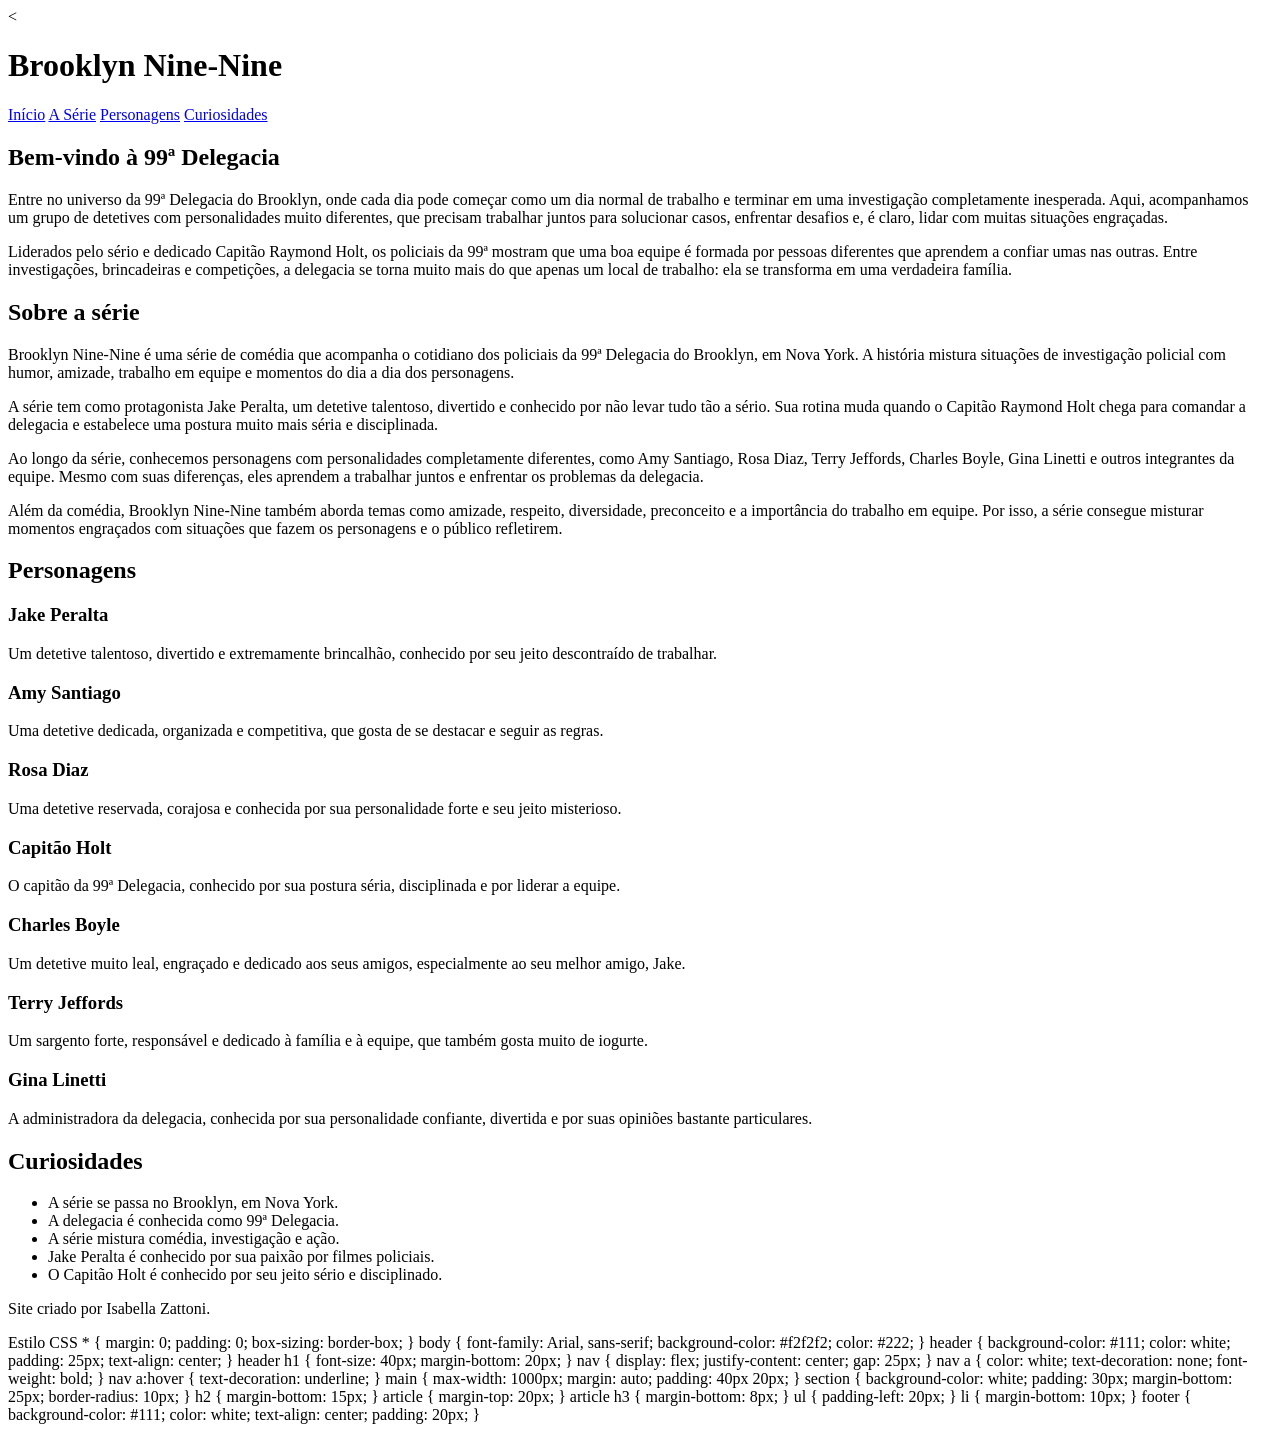
==== index.html @ 2ccfc683 "Merge a7059e4e6d56eba9c361853ca6851da7b5b2eda2 into 3ff9fb1e8a1c5818512470cfb3e412bbadd83e1c" ====
<<!DOCTYPE html>
<html>

<head>
    <meta charset="UTF-8">
    <meta name="viewport" content="width=device-width, initial-scale=1.0">
    <title>Brooklyn Nine-Nine</title>
    <link rel="stylesheet" href="estilo.css">
</head>

<body>

    <header>
        <h1>Brooklyn Nine-Nine</h1>

        <nav>
            <a href="#inicio">Início</a>
            <a href="#serie">A Série</a>
            <a href="#personagens">Personagens</a>
            <a href="#curiosidades">Curiosidades</a>
        </nav>
    </header>

    <main>

        <section id="inicio">
            <h2>Bem-vindo à 99ª Delegacia</h2>

            <p>
                Entre no universo da 99ª Delegacia do Brooklyn, onde cada dia
                pode começar como um dia normal de trabalho e terminar em uma
                investigação completamente inesperada. Aqui, acompanhamos um
                grupo de detetives com personalidades muito diferentes, que
                precisam trabalhar juntos para solucionar casos, enfrentar
                desafios e, é claro, lidar com muitas situações engraçadas.
            </p>

            <p>
                Liderados pelo sério e dedicado Capitão Raymond Holt, os
                policiais da 99ª mostram que uma boa equipe é formada por
                pessoas diferentes que aprendem a confiar umas nas outras.
                Entre investigações, brincadeiras e competições, a delegacia
                se torna muito mais do que apenas um local de trabalho: ela
                se transforma em uma verdadeira família.
            </p>
        </section>

        <section id="serie">
            <h2>Sobre a série</h2>

            <p>
                Brooklyn Nine-Nine é uma série de comédia que acompanha o
                cotidiano dos policiais da 99ª Delegacia do Brooklyn, em
                Nova York. A história mistura situações de investigação
                policial com humor, amizade, trabalho em equipe e momentos
                do dia a dia dos personagens.
            </p>

            <p>
                A série tem como protagonista Jake Peralta, um detetive
                talentoso, divertido e conhecido por não levar tudo tão a
                sério. Sua rotina muda quando o Capitão Raymond Holt chega
                para comandar a delegacia e estabelece uma postura muito
                mais séria e disciplinada.
            </p>

            <p>
                Ao longo da série, conhecemos personagens com personalidades
                completamente diferentes, como Amy Santiago, Rosa Diaz,
                Terry Jeffords, Charles Boyle, Gina Linetti e outros
                integrantes da equipe. Mesmo com suas diferenças, eles
                aprendem a trabalhar juntos e enfrentar os problemas da
                delegacia.
            </p>

            <p>
                Além da comédia, Brooklyn Nine-Nine também aborda temas como
                amizade, respeito, diversidade, preconceito e a importância
                do trabalho em equipe. Por isso, a série consegue misturar
                momentos engraçados com situações que fazem os personagens
                e o público refletirem.
            </p>
        </section>

        <section id="personagens">

            <h2>Personagens</h2>

            <article>
                <h3>Jake Peralta</h3>
                <p>
                    Um detetive talentoso, divertido e extremamente
                    brincalhão, conhecido por seu jeito descontraído de
                    trabalhar.
                </p>
            </article>

            <article>
                <h3>Amy Santiago</h3>
                <p>
                    Uma detetive dedicada, organizada e competitiva, que
                    gosta de se destacar e seguir as regras.
                </p>
            </article>

            <article>
                <h3>Rosa Diaz</h3>
                <p>
                    Uma detetive reservada, corajosa e conhecida por sua
                    personalidade forte e seu jeito misterioso.
                </p>
            </article>

            <article>
                <h3>Capitão Holt</h3>
                <p>
                    O capitão da 99ª Delegacia, conhecido por sua postura
                    séria, disciplinada e por liderar a equipe.
                </p>
            </article>

            <article>
                <h3>Charles Boyle</h3>
                <p>
                    Um detetive muito leal, engraçado e dedicado aos seus
                    amigos, especialmente ao seu melhor amigo, Jake.
                </p>
            </article>

            <article>
                <h3>Terry Jeffords</h3>
                <p>
                    Um sargento forte, responsável e dedicado à família e
                    à equipe, que também gosta muito de iogurte.
                </p>
            </article>

            <article>
                <h3>Gina Linetti</h3>
                <p>
                    A administradora da delegacia, conhecida por sua
                    personalidade confiante, divertida e por suas opiniões
                    bastante particulares.
                </p>
            </article>

        </section>

        <section id="curiosidades">

            <h2>Curiosidades</h2>

            <ul>
                <li>A série se passa no Brooklyn, em Nova York.</li>
                <li>A delegacia é conhecida como 99ª Delegacia.</li>
                <li>A série mistura comédia, investigação e ação.</li>
                <li>Jake Peralta é conhecido por sua paixão por filmes policiais.</li>
                <li>O Capitão Holt é conhecido por seu jeito sério e disciplinado.</li>
            </ul>

        </section>

    </main>

    <footer>
        <p>Site criado por Isabella Zattoni.</p>
    </footer>

</body>

</html>

Estilo CSS
* {
    margin: 0;
    padding: 0;
    box-sizing: border-box;
}

body {
    font-family: Arial, sans-serif;
    background-color: #f2f2f2;
    color: #222;
}

header {
    background-color: #111;
    color: white;
    padding: 25px;
    text-align: center;
}

header h1 {
    font-size: 40px;
    margin-bottom: 20px;
}

nav {
    display: flex;
    justify-content: center;
    gap: 25px;
}

nav a {
    color: white;
    text-decoration: none;
    font-weight: bold;
}

nav a:hover {
    text-decoration: underline;
}

main {
    max-width: 1000px;
    margin: auto;
    padding: 40px 20px;
}

section {
    background-color: white;
    padding: 30px;
    margin-bottom: 25px;
    border-radius: 10px;
}

h2 {
    margin-bottom: 15px;
}

article {
    margin-top: 20px;
}

article h3 {
    margin-bottom: 8px;
}

ul {
    padding-left: 20px;
}

li {
    margin-bottom: 10px;
}

footer {
    background-color: #111;
    color: white;
    text-align: center;
    padding: 20px;
}
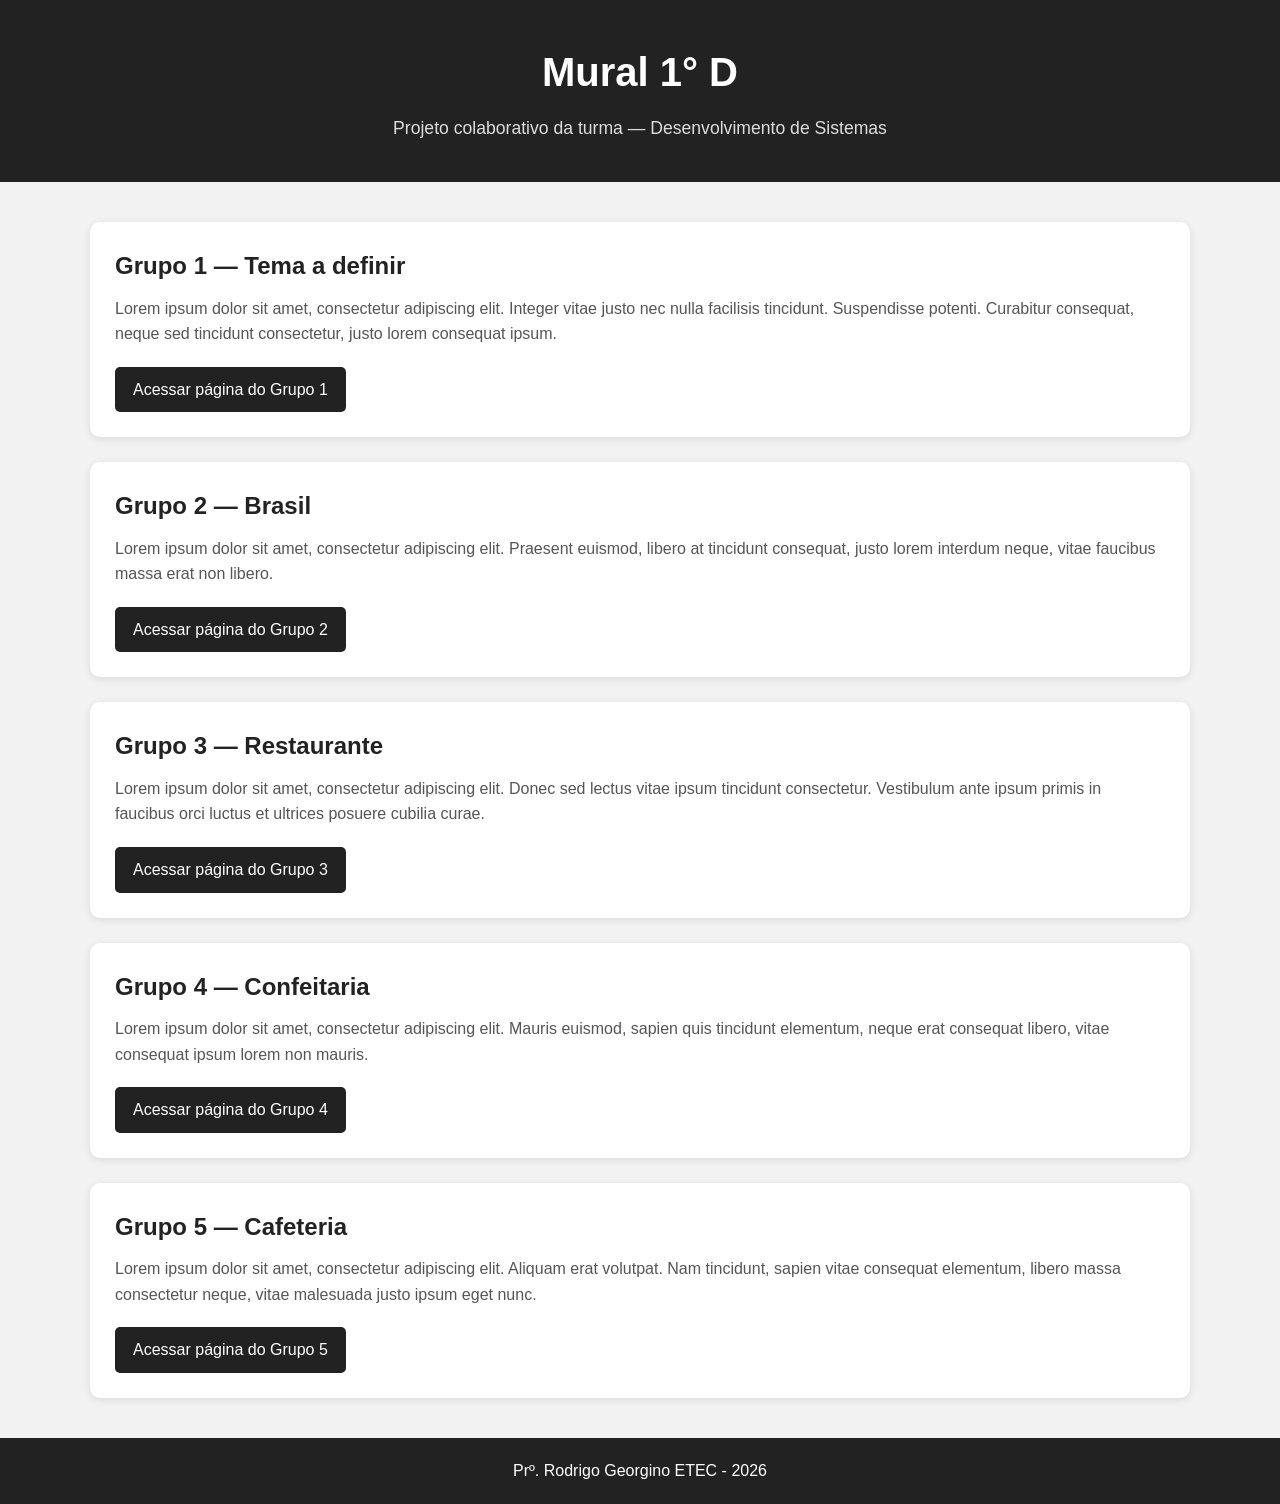
==== commit 7dd67e50: "Modify group sections in index.html Updated group descriptions and links in the HTML file." ====
--- a/index.html
+++ b/index.html
@@ -1,254 +1,4 @@
-<<!DOCTYPE html>
-<html>
 
-<head>
-    <meta charset="UTF-8">
-    <meta name="viewport" content="width=device-width, initial-scale=1.0">
-    <title>Brooklyn Nine-Nine</title>
-    <link rel="stylesheet" href="estilo.css">
-</head>
-
-<body>
-
-    <header>
-        <h1>Brooklyn Nine-Nine</h1>
-
-        <nav>
-            <a href="#inicio">Início</a>
-            <a href="#serie">A Série</a>
-            <a href="#personagens">Personagens</a>
-            <a href="#curiosidades">Curiosidades</a>
-        </nav>
-    </header>
-
-    <main>
-
-        <section id="inicio">
-            <h2>Bem-vindo à 99ª Delegacia</h2>
-
-            <p>
-                Entre no universo da 99ª Delegacia do Brooklyn, onde cada dia
-                pode começar como um dia normal de trabalho e terminar em uma
-                investigação completamente inesperada. Aqui, acompanhamos um
-                grupo de detetives com personalidades muito diferentes, que
-                precisam trabalhar juntos para solucionar casos, enfrentar
-                desafios e, é claro, lidar com muitas situações engraçadas.
-            </p>
-
-            <p>
-                Liderados pelo sério e dedicado Capitão Raymond Holt, os
-                policiais da 99ª mostram que uma boa equipe é formada por
-                pessoas diferentes que aprendem a confiar umas nas outras.
-                Entre investigações, brincadeiras e competições, a delegacia
-                se torna muito mais do que apenas um local de trabalho: ela
-                se transforma em uma verdadeira família.
-            </p>
-        </section>
-
-        <section id="serie">
-            <h2>Sobre a série</h2>
-
-            <p>
-                Brooklyn Nine-Nine é uma série de comédia que acompanha o
-                cotidiano dos policiais da 99ª Delegacia do Brooklyn, em
-                Nova York. A história mistura situações de investigação
-                policial com humor, amizade, trabalho em equipe e momentos
-                do dia a dia dos personagens.
-            </p>
-
-            <p>
-                A série tem como protagonista Jake Peralta, um detetive
-                talentoso, divertido e conhecido por não levar tudo tão a
-                sério. Sua rotina muda quando o Capitão Raymond Holt chega
-                para comandar a delegacia e estabelece uma postura muito
-                mais séria e disciplinada.
-            </p>
-
-            <p>
-                Ao longo da série, conhecemos personagens com personalidades
-                completamente diferentes, como Amy Santiago, Rosa Diaz,
-                Terry Jeffords, Charles Boyle, Gina Linetti e outros
-                integrantes da equipe. Mesmo com suas diferenças, eles
-                aprendem a trabalhar juntos e enfrentar os problemas da
-                delegacia.
-            </p>
-
-            <p>
-                Além da comédia, Brooklyn Nine-Nine também aborda temas como
-                amizade, respeito, diversidade, preconceito e a importância
-                do trabalho em equipe. Por isso, a série consegue misturar
-                momentos engraçados com situações que fazem os personagens
-                e o público refletirem.
-            </p>
-        </section>
-
-        <section id="personagens">
-
-            <h2>Personagens</h2>
-
-            <article>
-                <h3>Jake Peralta</h3>
-                <p>
-                    Um detetive talentoso, divertido e extremamente
-                    brincalhão, conhecido por seu jeito descontraído de
-                    trabalhar.
-                </p>
-            </article>
-
-            <article>
-                <h3>Amy Santiago</h3>
-                <p>
-                    Uma detetive dedicada, organizada e competitiva, que
-                    gosta de se destacar e seguir as regras.
-                </p>
-            </article>
-
-            <article>
-                <h3>Rosa Diaz</h3>
-                <p>
-                    Uma detetive reservada, corajosa e conhecida por sua
-                    personalidade forte e seu jeito misterioso.
-                </p>
-            </article>
-
-            <article>
-                <h3>Capitão Holt</h3>
-                <p>
-                    O capitão da 99ª Delegacia, conhecido por sua postura
-                    séria, disciplinada e por liderar a equipe.
-                </p>
-            </article>
-
-            <article>
-                <h3>Charles Boyle</h3>
-                <p>
-                    Um detetive muito leal, engraçado e dedicado aos seus
-                    amigos, especialmente ao seu melhor amigo, Jake.
-                </p>
-            </article>
-
-            <article>
-                <h3>Terry Jeffords</h3>
-                <p>
-                    Um sargento forte, responsável e dedicado à família e
-                    à equipe, que também gosta muito de iogurte.
-                </p>
-            </article>
-
-            <article>
-                <h3>Gina Linetti</h3>
-                <p>
-                    A administradora da delegacia, conhecida por sua
-                    personalidade confiante, divertida e por suas opiniões
-                    bastante particulares.
-                </p>
-            </article>
-
-        </section>
-
-        <section id="curiosidades">
-
-            <h2>Curiosidades</h2>
-
-            <ul>
-                <li>A série se passa no Brooklyn, em Nova York.</li>
-                <li>A delegacia é conhecida como 99ª Delegacia.</li>
-                <li>A série mistura comédia, investigação e ação.</li>
-                <li>Jake Peralta é conhecido por sua paixão por filmes policiais.</li>
-                <li>O Capitão Holt é conhecido por seu jeito sério e disciplinado.</li>
-            </ul>
-
-        </section>
-
-    </main>
-
-    <footer>
-        <p>Site criado por Isabella Zattoni.</p>
-    </footer>
-
-</body>
-
-</html>
-
-Estilo CSS
-* {
-    margin: 0;
-    padding: 0;
-    box-sizing: border-box;
-}
-
-body {
-    font-family: Arial, sans-serif;
-    background-color: #f2f2f2;
-    color: #222;
-}
-
-header {
-    background-color: #111;
-    color: white;
-    padding: 25px;
-    text-align: center;
-}
-
-header h1 {
-    font-size: 40px;
-    margin-bottom: 20px;
-}
-
-nav {
-    display: flex;
-    justify-content: center;
-    gap: 25px;
-}
-
-nav a {
-    color: white;
-    text-decoration: none;
-    font-weight: bold;
-}
-
-nav a:hover {
-    text-decoration: underline;
-}
-
-main {
-    max-width: 1000px;
-    margin: auto;
-    padding: 40px 20px;
-}
-
-section {
-    background-color: white;
-    padding: 30px;
-    margin-bottom: 25px;
-    border-radius: 10px;
-}
-
-h2 {
-    margin-bottom: 15px;
-}
-
-article {
-    margin-top: 20px;
-}
-
-article h3 {
-    margin-bottom: 8px;
-}
-
-ul {
-    padding-left: 20px;
-}
-
-li {
-    margin-bottom: 10px;
-}
-
-footer {
-    background-color: #111;
-    color: white;
-    text-align: center;
-    padding: 20px;
-}
+<!DOCTYPE html> <html lang="pt-BR"> <head> <meta charset="UTF-8"> <meta name="viewport" content="width=device-width, initial-scale=1.0"> <title>Mural 1° D</title> <style> * { box-sizing: border-box; margin: 0; padding: 0; } body { font-family: Arial, Helvetica, sans-serif; background-color: #f2f2f2; color: #333; line-height: 1.6; } header { background-color: #222; color: white; text-align: center; padding: 40px 20px; } header h1 { font-size: 2.5rem; margin-bottom: 10px; } header p { font-size: 1.1rem; color: #ddd; } main { width: 90%; max-width: 1100px; margin: 40px auto; } section { background-color: white; margin-bottom: 25px; padding: 25px; border-radius: 10px; box-shadow: 0 2px 8px rgba(0, 0, 0, 0.10); } section h2 { color: #222; margin-bottom: 10px; } section p { margin-bottom: 20px; color: #555; } .botao { display: inline-block; padding: 10px 18px; background-color: #222; color: white; text-decoration: none; border-radius: 5px; } .botao:hover { background-color: #444; } footer { background-color: #222; color: white; text-align: center; padding: 20px; margin-top: 40px; } @media (max-width: 600px) { header h1 { font-size: 2rem; } main { width: 95%; } section { padding: 20px; } } </style> </head> <body> <header> <h1>Mural 1° D</h1> <p> Projeto colaborativo da turma — Desenvolvimento de Sistemas </p> </header> <main> <!-- GRUPO 1 --> <section> <h2>Grupo 1 — Tema a definir</h2> <p> Lorem ipsum dolor sit amet, consectetur adipiscing elit. Integer vitae justo nec nulla facilisis tincidunt. Suspendisse potenti. Curabitur consequat, neque sed tincidunt consectetur, justo lorem consequat ipsum. </p> <a href="grupo1.html" class="botao"> Acessar página do Grupo 1 </a> </section> <!-- GRUPO 2 --> <section> <h2>Grupo 2 — Brasil</h2> <p> Lorem ipsum dolor sit amet, consectetur adipiscing elit. Praesent euismod, libero at tincidunt consequat, justo lorem interdum neque, vitae faucibus massa erat non libero. </p> <a href="grupo2.html" class="botao"> Acessar página do Grupo 2 </a> </section> <!-- GRUPO 3 --> <section> <h2>Grupo 3 — Restaurante</h2> <p> Lorem ipsum dolor sit amet, consectetur adipiscing elit. Donec sed lectus vitae ipsum tincidunt consectetur. Vestibulum ante ipsum primis in faucibus orci luctus et ultrices posuere cubilia curae. </p> <a href="grupo3.html" class="botao"> Acessar página do Grupo 3 </a> </section> <!-- GRUPO 4 --> <section> <h2>Grupo 4 — Confeitaria</h2> <p> Lorem ipsum dolor sit amet, consectetur adipiscing elit. Mauris euismod, sapien quis tincidunt elementum, neque erat consequat libero, vitae consequat ipsum lorem non mauris. </p> <a href="grupo4.html" class="botao"> Acessar página do Grupo 4 </a> </section> <!-- GRUPO 5 --> <section> <h2>Grupo 5 — Cafeteria</h2> <p> Lorem ipsum dolor sit amet, consectetur adipiscing elit. Aliquam erat volutpat. Nam tincidunt, sapien vitae consequat elementum, libero massa consectetur neque, vitae malesuada justo ipsum eget nunc. </p> <a href="grupo5.html" class="botao"> Acessar página do Grupo 5 </a> </section> </main> <footer> <p> Prº. Rodrigo Georgino ETEC - 2026 </p> </footer> </body> </html>
 
 
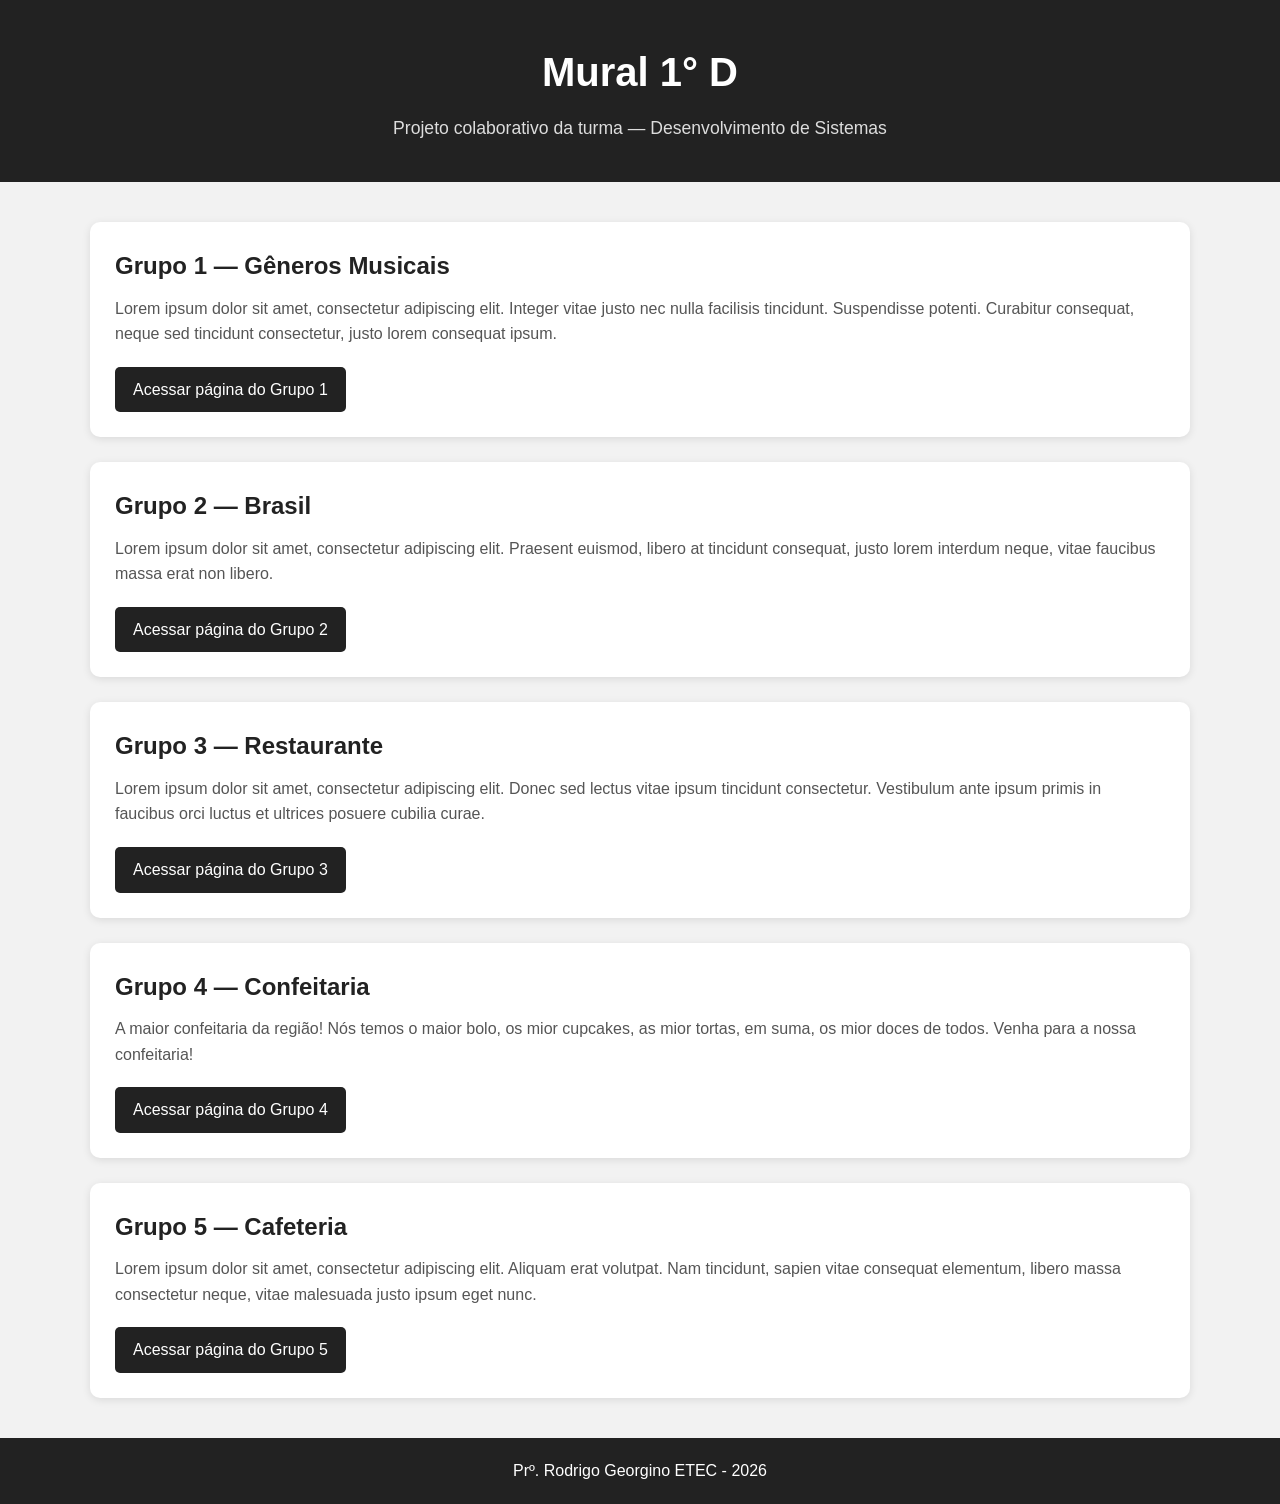
==== commit b560327a: "Update index.html" ====
--- a/index.html
+++ b/index.html
@@ -1,4 +1,2 @@
 
-<!DOCTYPE html> <html lang="pt-BR"> <head> <meta charset="UTF-8"> <meta name="viewport" content="width=device-width, initial-scale=1.0"> <title>Mural 1° D</title> <style> * { box-sizing: border-box; margin: 0; padding: 0; } body { font-family: Arial, Helvetica, sans-serif; background-color: #f2f2f2; color: #333; line-height: 1.6; } header { background-color: #222; color: white; text-align: center; padding: 40px 20px; } header h1 { font-size: 2.5rem; margin-bottom: 10px; } header p { font-size: 1.1rem; color: #ddd; } main { width: 90%; max-width: 1100px; margin: 40px auto; } section { background-color: white; margin-bottom: 25px; padding: 25px; border-radius: 10px; box-shadow: 0 2px 8px rgba(0, 0, 0, 0.10); } section h2 { color: #222; margin-bottom: 10px; } section p { margin-bottom: 20px; color: #555; } .botao { display: inline-block; padding: 10px 18px; background-color: #222; color: white; text-decoration: none; border-radius: 5px; } .botao:hover { background-color: #444; } footer { background-color: #222; color: white; text-align: center; padding: 20px; margin-top: 40px; } @media (max-width: 600px) { header h1 { font-size: 2rem; } main { width: 95%; } section { padding: 20px; } } </style> </head> <body> <header> <h1>Mural 1° D</h1> <p> Projeto colaborativo da turma — Desenvolvimento de Sistemas </p> </header> <main> <!-- GRUPO 1 --> <section> <h2>Grupo 1 — Tema a definir</h2> <p> Lorem ipsum dolor sit amet, consectetur adipiscing elit. Integer vitae justo nec nulla facilisis tincidunt. Suspendisse potenti. Curabitur consequat, neque sed tincidunt consectetur, justo lorem consequat ipsum. </p> <a href="grupo1.html" class="botao"> Acessar página do Grupo 1 </a> </section> <!-- GRUPO 2 --> <section> <h2>Grupo 2 — Brasil</h2> <p> Lorem ipsum dolor sit amet, consectetur adipiscing elit. Praesent euismod, libero at tincidunt consequat, justo lorem interdum neque, vitae faucibus massa erat non libero. </p> <a href="grupo2.html" class="botao"> Acessar página do Grupo 2 </a> </section> <!-- GRUPO 3 --> <section> <h2>Grupo 3 — Restaurante</h2> <p> Lorem ipsum dolor sit amet, consectetur adipiscing elit. Donec sed lectus vitae ipsum tincidunt consectetur. Vestibulum ante ipsum primis in faucibus orci luctus et ultrices posuere cubilia curae. </p> <a href="grupo3.html" class="botao"> Acessar página do Grupo 3 </a> </section> <!-- GRUPO 4 --> <section> <h2>Grupo 4 — Confeitaria</h2> <p> Lorem ipsum dolor sit amet, consectetur adipiscing elit. Mauris euismod, sapien quis tincidunt elementum, neque erat consequat libero, vitae consequat ipsum lorem non mauris. </p> <a href="grupo4.html" class="botao"> Acessar página do Grupo 4 </a> </section> <!-- GRUPO 5 --> <section> <h2>Grupo 5 — Cafeteria</h2> <p> Lorem ipsum dolor sit amet, consectetur adipiscing elit. Aliquam erat volutpat. Nam tincidunt, sapien vitae consequat elementum, libero massa consectetur neque, vitae malesuada justo ipsum eget nunc. </p> <a href="grupo5.html" class="botao"> Acessar página do Grupo 5 </a> </section> </main> <footer> <p> Prº. Rodrigo Georgino ETEC - 2026 </p> </footer> </body> </html>
-
-
+<!DOCTYPE html> <html lang="pt-BR"> <head> <meta charset="UTF-8"> <meta name="viewport" content="width=device-width, initial-scale=1.0"> <title>Mural 1° D</title> <style> * { box-sizing: border-box; margin: 0; padding: 0; } body { font-family: Arial, Helvetica, sans-serif; background-color: #f2f2f2; color: #333; line-height: 1.6; } header { background-color: #222; color: white; text-align: center; padding: 40px 20px; } header h1 { font-size: 2.5rem; margin-bottom: 10px; } header p { font-size: 1.1rem; color: #ddd; } main { width: 90%; max-width: 1100px; margin: 40px auto; } section { background-color: white; margin-bottom: 25px; padding: 25px; border-radius: 10px; box-shadow: 0 2px 8px rgba(0, 0, 0, 0.10); } section h2 { color: #222; margin-bottom: 10px; } section p { margin-bottom: 20px; color: #555; } .botao { display: inline-block; padding: 10px 18px; background-color: #222; color: white; text-decoration: none; border-radius: 5px; } .botao:hover { background-color: #444; } footer { background-color: #222; color: white; text-align: center; padding: 20px; margin-top: 40px; } @media (max-width: 600px) { header h1 { font-size: 2rem; } main { width: 95%; } section { padding: 20px; } } </style> </head> <body> <header> <h1>Mural 1° D</h1> <p> Projeto colaborativo da turma — Desenvolvimento de Sistemas </p> </header> <main> <!-- GRUPO 1 --> <section> <h2>Grupo 1 — Gêneros Musicais</h2> <p> Lorem ipsum dolor sit amet, consectetur adipiscing elit. Integer vitae justo nec nulla facilisis tincidunt. Suspendisse potenti. Curabitur consequat, neque sed tincidunt consectetur, justo lorem consequat ipsum. </p> <a href="grupo1.html" class="botao"> Acessar página do Grupo 1 </a> </section> <!-- GRUPO 2 --> <section> <h2>Grupo 2 — Brasil</h2> <p> Lorem ipsum dolor sit amet, consectetur adipiscing elit. Praesent euismod, libero at tincidunt consequat, justo lorem interdum neque, vitae faucibus massa erat non libero. </p> <a href="grupo2.html" class="botao"> Acessar página do Grupo 2 </a> </section> <!-- GRUPO 3 --> <section> <h2>Grupo 3 — Restaurante</h2> <p> Lorem ipsum dolor sit amet, consectetur adipiscing elit. Donec sed lectus vitae ipsum tincidunt consectetur. Vestibulum ante ipsum primis in faucibus orci luctus et ultrices posuere cubilia curae. </p> <a href="grupo3.html" class="botao"> Acessar página do Grupo 3 </a> </section> <!-- GRUPO 4 --> <section> <h2>Grupo 4 — Confeitaria</h2> <p> A maior confeitaria da região! Nós temos o maior bolo, os mior cupcakes, as mior tortas, em suma, os mior doces de todos. Venha para a nossa confeitaria! </p> <a href="grupo4.html" class="botao"> Acessar página do Grupo 4 </a> </section> <!-- GRUPO 5 --> <section> <h2>Grupo 5 — Cafeteria</h2> <p> Lorem ipsum dolor sit amet, consectetur adipiscing elit. Aliquam erat volutpat. Nam tincidunt, sapien vitae consequat elementum, libero massa consectetur neque, vitae malesuada justo ipsum eget nunc. </p> <a href="grupo5.html" class="botao"> Acessar página do Grupo 5 </a> </section> </main> <footer> <p> Prº. Rodrigo Georgino ETEC - 2026 </p> </footer> </body> </html>
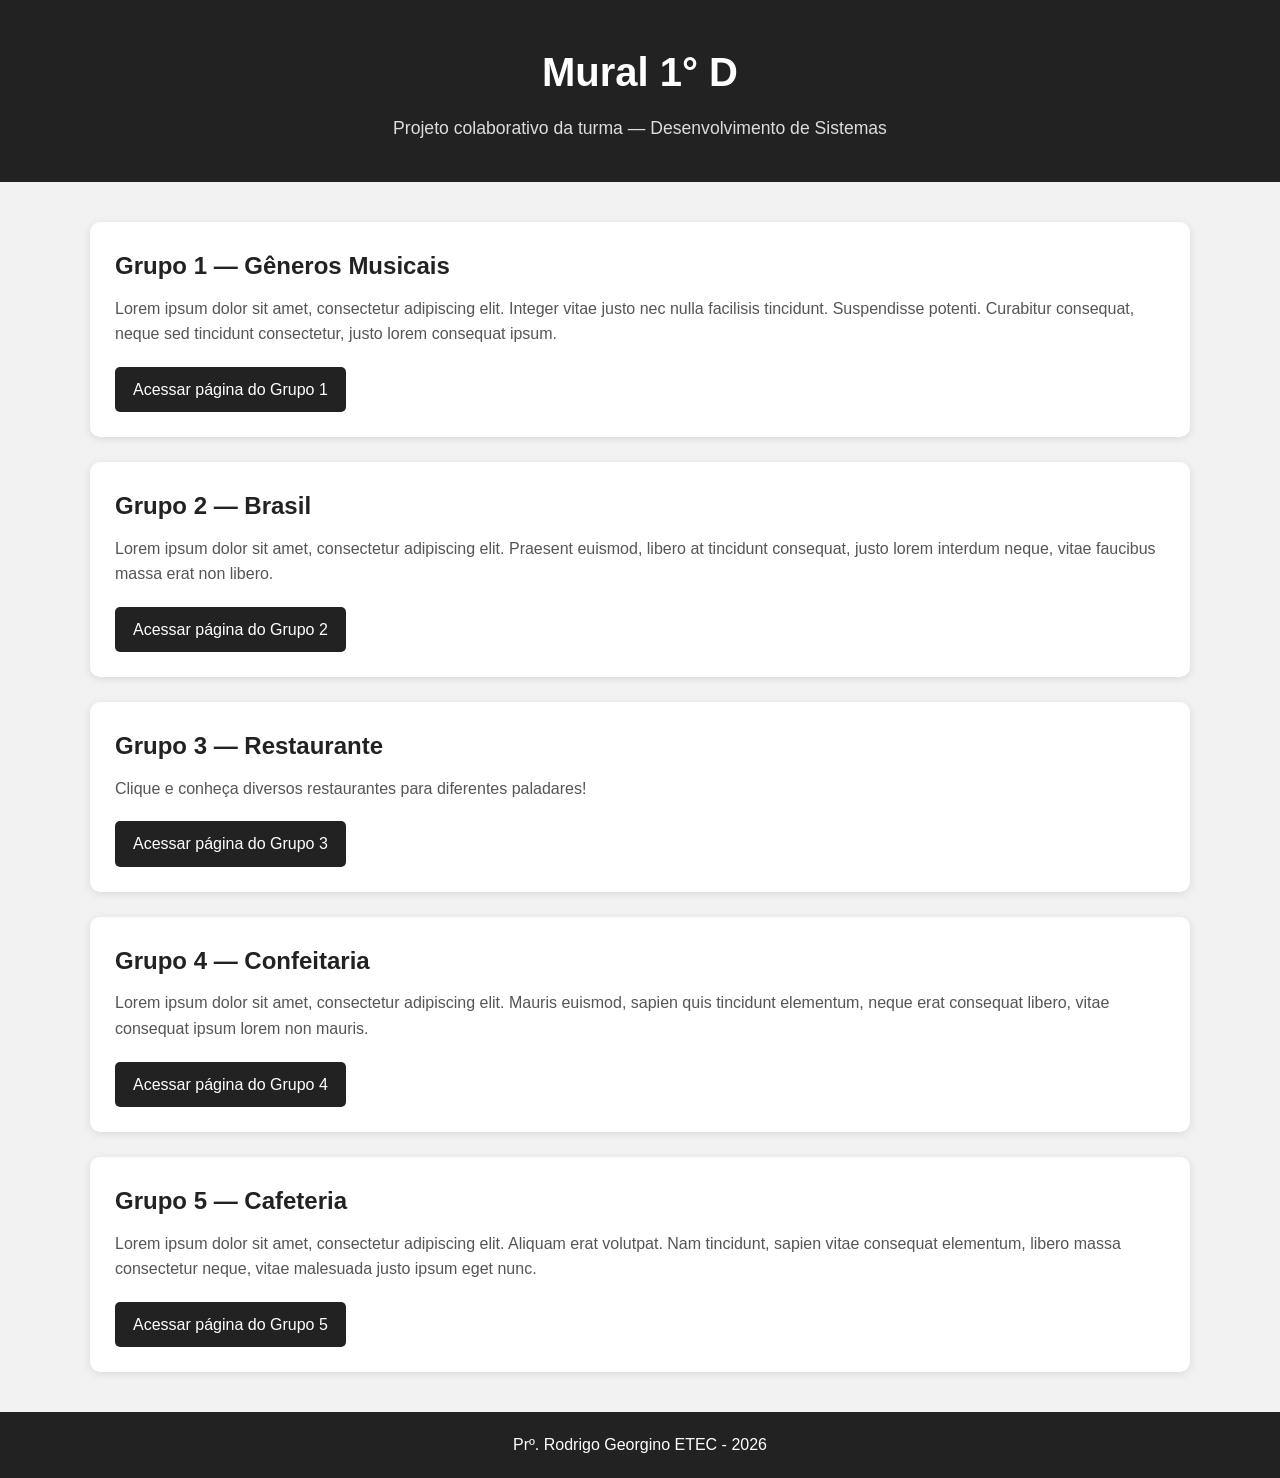
==== commit fd17588f: "index.html" ====
--- a/index.html
+++ b/index.html
@@ -1,2 +1,2 @@
 
-<!DOCTYPE html> <html lang="pt-BR"> <head> <meta charset="UTF-8"> <meta name="viewport" content="width=device-width, initial-scale=1.0"> <title>Mural 1° D</title> <style> * { box-sizing: border-box; margin: 0; padding: 0; } body { font-family: Arial, Helvetica, sans-serif; background-color: #f2f2f2; color: #333; line-height: 1.6; } header { background-color: #222; color: white; text-align: center; padding: 40px 20px; } header h1 { font-size: 2.5rem; margin-bottom: 10px; } header p { font-size: 1.1rem; color: #ddd; } main { width: 90%; max-width: 1100px; margin: 40px auto; } section { background-color: white; margin-bottom: 25px; padding: 25px; border-radius: 10px; box-shadow: 0 2px 8px rgba(0, 0, 0, 0.10); } section h2 { color: #222; margin-bottom: 10px; } section p { margin-bottom: 20px; color: #555; } .botao { display: inline-block; padding: 10px 18px; background-color: #222; color: white; text-decoration: none; border-radius: 5px; } .botao:hover { background-color: #444; } footer { background-color: #222; color: white; text-align: center; padding: 20px; margin-top: 40px; } @media (max-width: 600px) { header h1 { font-size: 2rem; } main { width: 95%; } section { padding: 20px; } } </style> </head> <body> <header> <h1>Mural 1° D</h1> <p> Projeto colaborativo da turma — Desenvolvimento de Sistemas </p> </header> <main> <!-- GRUPO 1 --> <section> <h2>Grupo 1 — Gêneros Musicais</h2> <p> Lorem ipsum dolor sit amet, consectetur adipiscing elit. Integer vitae justo nec nulla facilisis tincidunt. Suspendisse potenti. Curabitur consequat, neque sed tincidunt consectetur, justo lorem consequat ipsum. </p> <a href="grupo1.html" class="botao"> Acessar página do Grupo 1 </a> </section> <!-- GRUPO 2 --> <section> <h2>Grupo 2 — Brasil</h2> <p> Lorem ipsum dolor sit amet, consectetur adipiscing elit. Praesent euismod, libero at tincidunt consequat, justo lorem interdum neque, vitae faucibus massa erat non libero. </p> <a href="grupo2.html" class="botao"> Acessar página do Grupo 2 </a> </section> <!-- GRUPO 3 --> <section> <h2>Grupo 3 — Restaurante</h2> <p> Lorem ipsum dolor sit amet, consectetur adipiscing elit. Donec sed lectus vitae ipsum tincidunt consectetur. Vestibulum ante ipsum primis in faucibus orci luctus et ultrices posuere cubilia curae. </p> <a href="grupo3.html" class="botao"> Acessar página do Grupo 3 </a> </section> <!-- GRUPO 4 --> <section> <h2>Grupo 4 — Confeitaria</h2> <p> A maior confeitaria da região! Nós temos o maior bolo, os mior cupcakes, as mior tortas, em suma, os mior doces de todos. Venha para a nossa confeitaria! </p> <a href="grupo4.html" class="botao"> Acessar página do Grupo 4 </a> </section> <!-- GRUPO 5 --> <section> <h2>Grupo 5 — Cafeteria</h2> <p> Lorem ipsum dolor sit amet, consectetur adipiscing elit. Aliquam erat volutpat. Nam tincidunt, sapien vitae consequat elementum, libero massa consectetur neque, vitae malesuada justo ipsum eget nunc. </p> <a href="grupo5.html" class="botao"> Acessar página do Grupo 5 </a> </section> </main> <footer> <p> Prº. Rodrigo Georgino ETEC - 2026 </p> </footer> </body> </html>
+<!DOCTYPE html> <html lang="pt-BR"> <head> <meta charset="UTF-8"> <meta name="viewport" content="width=device-width, initial-scale=1.0"> <title>Mural 1° D</title> <style> * { box-sizing: border-box; margin: 0; padding: 0; } body { font-family: Arial, Helvetica, sans-serif; background-color: #f2f2f2; color: #333; line-height: 1.6; } header { background-color: #222; color: white; text-align: center; padding: 40px 20px; } header h1 { font-size: 2.5rem; margin-bottom: 10px; } header p { font-size: 1.1rem; color: #ddd; } main { width: 90%; max-width: 1100px; margin: 40px auto; } section { background-color: white; margin-bottom: 25px; padding: 25px; border-radius: 10px; box-shadow: 0 2px 8px rgba(0, 0, 0, 0.10); } section h2 { color: #222; margin-bottom: 10px; } section p { margin-bottom: 20px; color: #555; } .botao { display: inline-block; padding: 10px 18px; background-color: #222; color: white; text-decoration: none; border-radius: 5px; } .botao:hover { background-color: #444; } footer { background-color: #222; color: white; text-align: center; padding: 20px; margin-top: 40px; } @media (max-width: 600px) { header h1 { font-size: 2rem; } main { width: 95%; } section { padding: 20px; } } </style> </head> <body> <header> <h1>Mural 1° D</h1> <p> Projeto colaborativo da turma — Desenvolvimento de Sistemas </p> </header> <main> <!-- GRUPO 1 --> <section> <h2>Grupo 1 — Gêneros Musicais</h2> <p> Lorem ipsum dolor sit amet, consectetur adipiscing elit. Integer vitae justo nec nulla facilisis tincidunt. Suspendisse potenti. Curabitur consequat, neque sed tincidunt consectetur, justo lorem consequat ipsum. </p> <a href="grupo1.html" class="botao"> Acessar página do Grupo 1 </a> </section> <!-- GRUPO 2 --> <section> <h2>Grupo 2 — Brasil</h2> <p> Lorem ipsum dolor sit amet, consectetur adipiscing elit. Praesent euismod, libero at tincidunt consequat, justo lorem interdum neque, vitae faucibus massa erat non libero. </p> <a href="grupo2.html" class="botao"> Acessar página do Grupo 2 </a> </section> <!-- GRUPO 3 --> <section> <h2>Grupo 3 — Restaurante</h2> <p> Clique e conheça diversos restaurantes para diferentes paladares! </p> <a href="grupo3.html" class="botao"> Acessar página do Grupo 3 </a> </section> <!-- GRUPO 4 --> <section> <h2>Grupo 4 — Confeitaria</h2> <p> Lorem ipsum dolor sit amet, consectetur adipiscing elit. Mauris euismod, sapien quis tincidunt elementum, neque erat consequat libero, vitae consequat ipsum lorem non mauris. </p> <a href="grupo4.html" class="botao"> Acessar página do Grupo 4 </a> </section> <!-- GRUPO 5 --> <section> <h2>Grupo 5 — Cafeteria</h2> <p> Lorem ipsum dolor sit amet, consectetur adipiscing elit. Aliquam erat volutpat. Nam tincidunt, sapien vitae consequat elementum, libero massa consectetur neque, vitae malesuada justo ipsum eget nunc. </p> <a href="grupo5.html" class="botao"> Acessar página do Grupo 5 </a> </section> </main> <footer> <p> Prº. Rodrigo Georgino ETEC - 2026 </p> </footer> </body> </html>
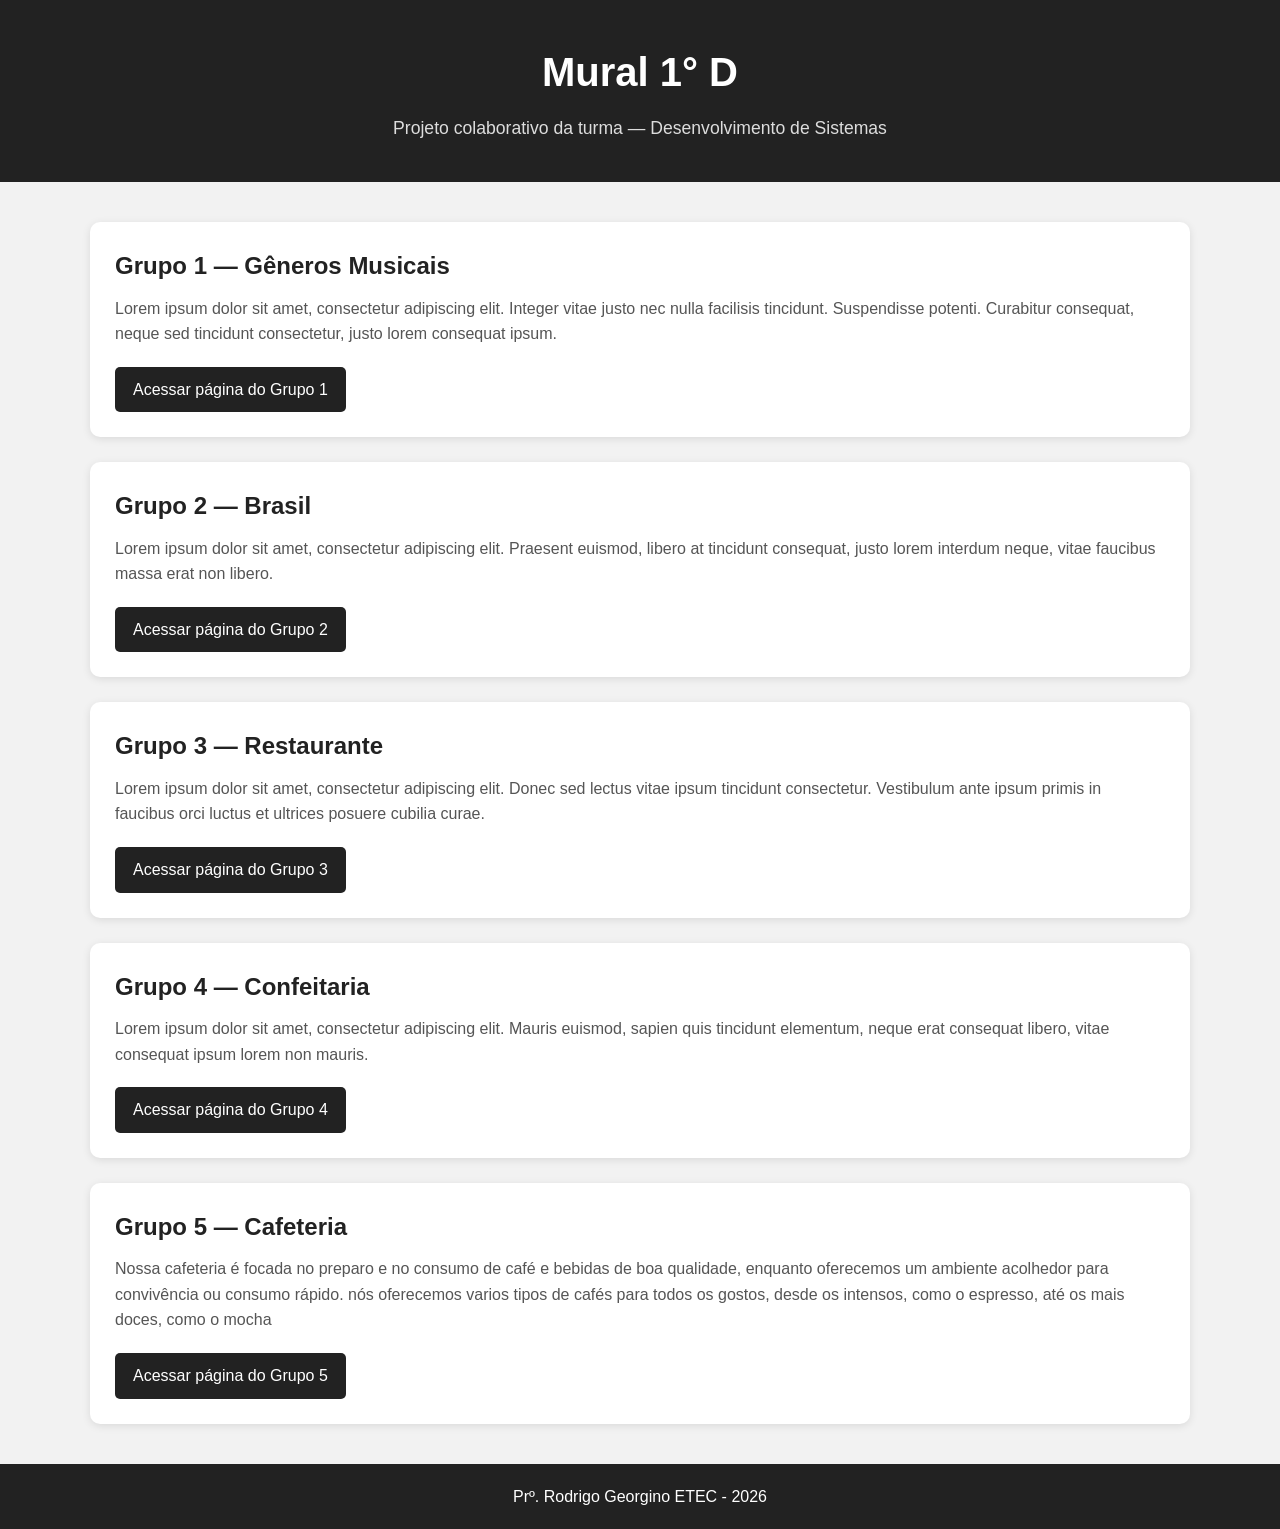
==== commit 28565d2d: "descrição grupo 5 index.html" ====
--- a/index.html
+++ b/index.html
@@ -1,2 +1,2 @@
 
-<!DOCTYPE html> <html lang="pt-BR"> <head> <meta charset="UTF-8"> <meta name="viewport" content="width=device-width, initial-scale=1.0"> <title>Mural 1° D</title> <style> * { box-sizing: border-box; margin: 0; padding: 0; } body { font-family: Arial, Helvetica, sans-serif; background-color: #f2f2f2; color: #333; line-height: 1.6; } header { background-color: #222; color: white; text-align: center; padding: 40px 20px; } header h1 { font-size: 2.5rem; margin-bottom: 10px; } header p { font-size: 1.1rem; color: #ddd; } main { width: 90%; max-width: 1100px; margin: 40px auto; } section { background-color: white; margin-bottom: 25px; padding: 25px; border-radius: 10px; box-shadow: 0 2px 8px rgba(0, 0, 0, 0.10); } section h2 { color: #222; margin-bottom: 10px; } section p { margin-bottom: 20px; color: #555; } .botao { display: inline-block; padding: 10px 18px; background-color: #222; color: white; text-decoration: none; border-radius: 5px; } .botao:hover { background-color: #444; } footer { background-color: #222; color: white; text-align: center; padding: 20px; margin-top: 40px; } @media (max-width: 600px) { header h1 { font-size: 2rem; } main { width: 95%; } section { padding: 20px; } } </style> </head> <body> <header> <h1>Mural 1° D</h1> <p> Projeto colaborativo da turma — Desenvolvimento de Sistemas </p> </header> <main> <!-- GRUPO 1 --> <section> <h2>Grupo 1 — Gêneros Musicais</h2> <p> Lorem ipsum dolor sit amet, consectetur adipiscing elit. Integer vitae justo nec nulla facilisis tincidunt. Suspendisse potenti. Curabitur consequat, neque sed tincidunt consectetur, justo lorem consequat ipsum. </p> <a href="grupo1.html" class="botao"> Acessar página do Grupo 1 </a> </section> <!-- GRUPO 2 --> <section> <h2>Grupo 2 — Brasil</h2> <p> Lorem ipsum dolor sit amet, consectetur adipiscing elit. Praesent euismod, libero at tincidunt consequat, justo lorem interdum neque, vitae faucibus massa erat non libero. </p> <a href="grupo2.html" class="botao"> Acessar página do Grupo 2 </a> </section> <!-- GRUPO 3 --> <section> <h2>Grupo 3 — Restaurante</h2> <p> Clique e conheça diversos restaurantes para diferentes paladares! </p> <a href="grupo3.html" class="botao"> Acessar página do Grupo 3 </a> </section> <!-- GRUPO 4 --> <section> <h2>Grupo 4 — Confeitaria</h2> <p> Lorem ipsum dolor sit amet, consectetur adipiscing elit. Mauris euismod, sapien quis tincidunt elementum, neque erat consequat libero, vitae consequat ipsum lorem non mauris. </p> <a href="grupo4.html" class="botao"> Acessar página do Grupo 4 </a> </section> <!-- GRUPO 5 --> <section> <h2>Grupo 5 — Cafeteria</h2> <p> Lorem ipsum dolor sit amet, consectetur adipiscing elit. Aliquam erat volutpat. Nam tincidunt, sapien vitae consequat elementum, libero massa consectetur neque, vitae malesuada justo ipsum eget nunc. </p> <a href="grupo5.html" class="botao"> Acessar página do Grupo 5 </a> </section> </main> <footer> <p> Prº. Rodrigo Georgino ETEC - 2026 </p> </footer> </body> </html>
+<!DOCTYPE html> <html lang="pt-BR"> <head> <meta charset="UTF-8"> <meta name="viewport" content="width=device-width, initial-scale=1.0"> <title>Mural 1° D</title> <style> * { box-sizing: border-box; margin: 0; padding: 0; } body { font-family: Arial, Helvetica, sans-serif; background-color: #f2f2f2; color: #333; line-height: 1.6; } header { background-color: #222; color: white; text-align: center; padding: 40px 20px; } header h1 { font-size: 2.5rem; margin-bottom: 10px; } header p { font-size: 1.1rem; color: #ddd; } main { width: 90%; max-width: 1100px; margin: 40px auto; } section { background-color: white; margin-bottom: 25px; padding: 25px; border-radius: 10px; box-shadow: 0 2px 8px rgba(0, 0, 0, 0.10); } section h2 { color: #222; margin-bottom: 10px; } section p { margin-bottom: 20px; color: #555; } .botao { display: inline-block; padding: 10px 18px; background-color: #222; color: white; text-decoration: none; border-radius: 5px; } .botao:hover { background-color: #444; } footer { background-color: #222; color: white; text-align: center; padding: 20px; margin-top: 40px; } @media (max-width: 600px) { header h1 { font-size: 2rem; } main { width: 95%; } section { padding: 20px; } } </style> </head> <body> <header> <h1>Mural 1° D</h1> <p> Projeto colaborativo da turma — Desenvolvimento de Sistemas </p> </header> <main> <!-- GRUPO 1 --> <section> <h2>Grupo 1 — Gêneros Musicais</h2> <p> Lorem ipsum dolor sit amet, consectetur adipiscing elit. Integer vitae justo nec nulla facilisis tincidunt. Suspendisse potenti. Curabitur consequat, neque sed tincidunt consectetur, justo lorem consequat ipsum. </p> <a href="grupo1.html" class="botao"> Acessar página do Grupo 1 </a> </section> <!-- GRUPO 2 --> <section> <h2>Grupo 2 — Brasil</h2> <p> Lorem ipsum dolor sit amet, consectetur adipiscing elit. Praesent euismod, libero at tincidunt consequat, justo lorem interdum neque, vitae faucibus massa erat non libero. </p> <a href="grupo2.html" class="botao"> Acessar página do Grupo 2 </a> </section> <!-- GRUPO 3 --> <section> <h2>Grupo 3 — Restaurante</h2> <p> Lorem ipsum dolor sit amet, consectetur adipiscing elit. Donec sed lectus vitae ipsum tincidunt consectetur. Vestibulum ante ipsum primis in faucibus orci luctus et ultrices posuere cubilia curae. </p> <a href="grupo3.html" class="botao"> Acessar página do Grupo 3 </a> </section> <!-- GRUPO 4 --> <section> <h2>Grupo 4 — Confeitaria</h2> <p> Lorem ipsum dolor sit amet, consectetur adipiscing elit. Mauris euismod, sapien quis tincidunt elementum, neque erat consequat libero, vitae consequat ipsum lorem non mauris. </p> <a href="grupo4.html" class="botao"> Acessar página do Grupo 4 </a> </section> <!-- GRUPO 5 --> <section> <h2>Grupo 5 — Cafeteria</h2> <p> Nossa cafeteria é focada no preparo e no consumo de café e bebidas de boa qualidade, enquanto oferecemos um ambiente acolhedor para convivência ou consumo rápido. nós oferecemos varios tipos de cafés para todos os gostos, desde os intensos, como o espresso, até os mais doces, como o mocha </p> <a href="grupo5.html" class="botao"> Acessar página do Grupo 5 </a> </section> </main> <footer> <p> Prº. Rodrigo Georgino ETEC - 2026 </p> </footer> </body> </html>
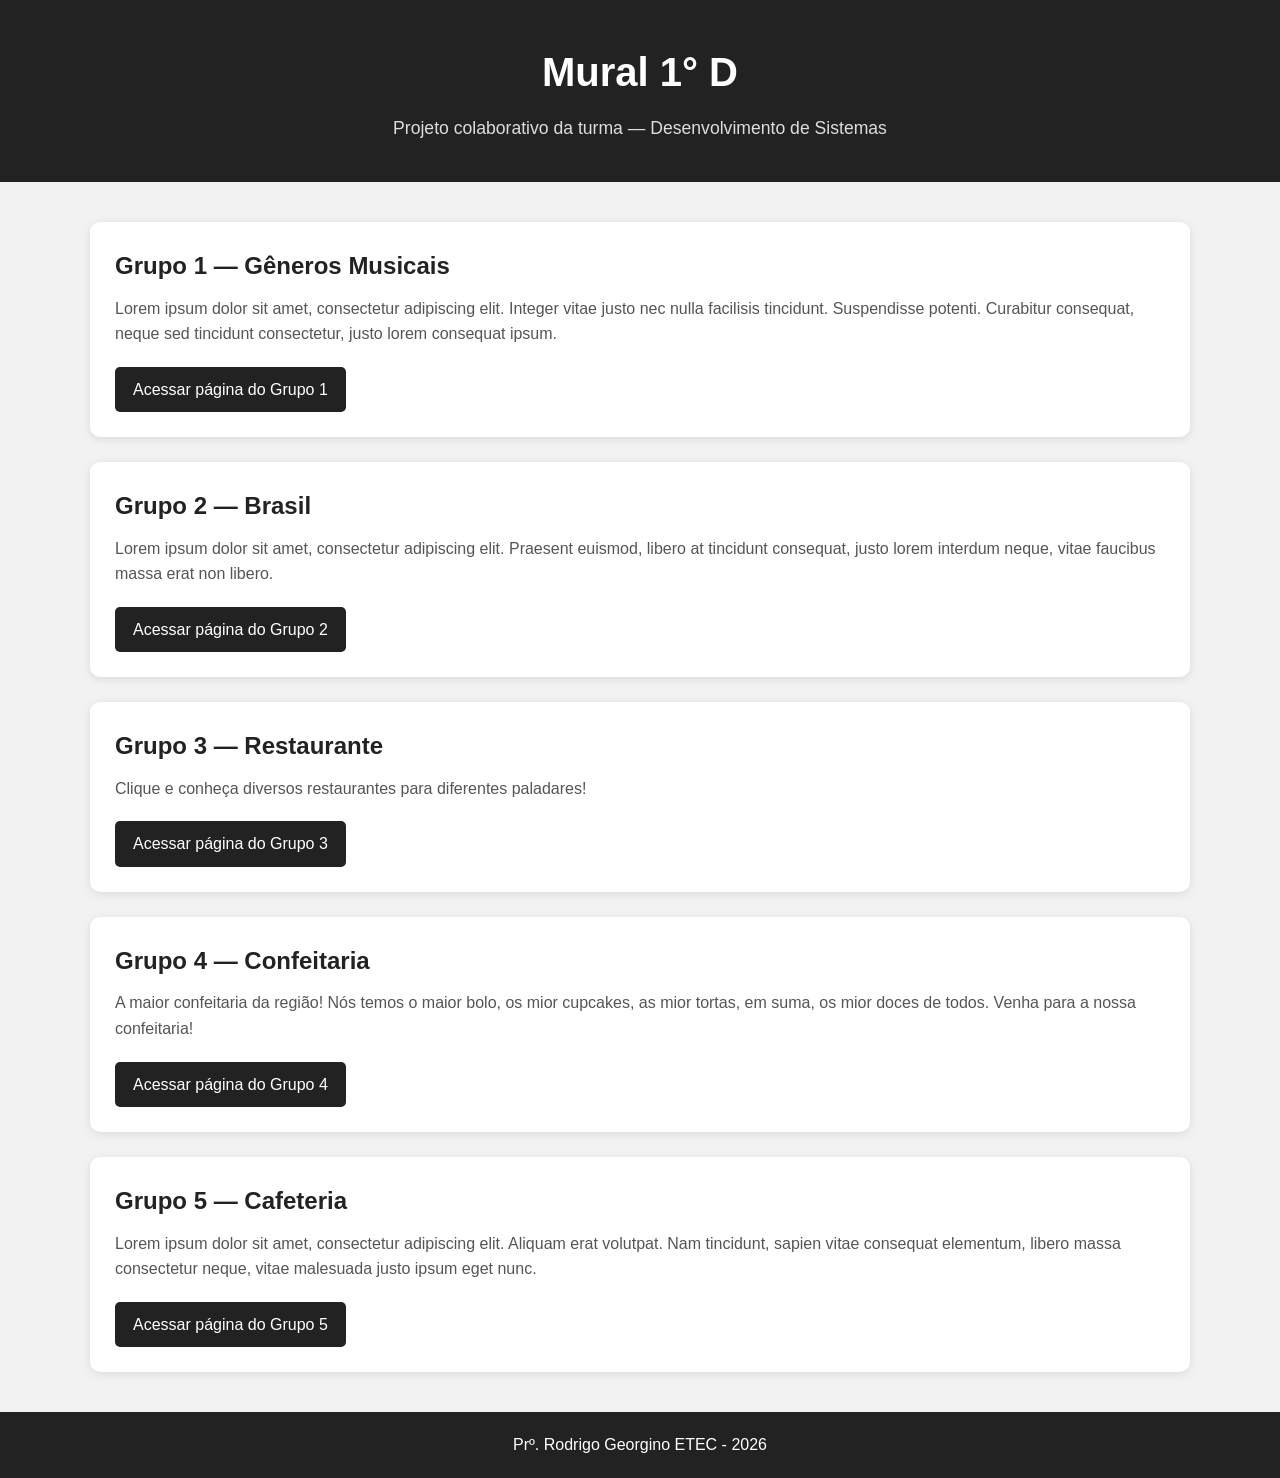
==== commit 1dc969d1: "Merge ecf517290439b8299ebec5253bddc769188bf6a2 into ca7583732741b0bd68a2d82f61172bff8ab7658e" ====
--- a/index.html
+++ b/index.html
@@ -1,2 +1,2 @@
 
-<!DOCTYPE html> <html lang="pt-BR"> <head> <meta charset="UTF-8"> <meta name="viewport" content="width=device-width, initial-scale=1.0"> <title>Mural 1° D</title> <style> * { box-sizing: border-box; margin: 0; padding: 0; } body { font-family: Arial, Helvetica, sans-serif; background-color: #f2f2f2; color: #333; line-height: 1.6; } header { background-color: #222; color: white; text-align: center; padding: 40px 20px; } header h1 { font-size: 2.5rem; margin-bottom: 10px; } header p { font-size: 1.1rem; color: #ddd; } main { width: 90%; max-width: 1100px; margin: 40px auto; } section { background-color: white; margin-bottom: 25px; padding: 25px; border-radius: 10px; box-shadow: 0 2px 8px rgba(0, 0, 0, 0.10); } section h2 { color: #222; margin-bottom: 10px; } section p { margin-bottom: 20px; color: #555; } .botao { display: inline-block; padding: 10px 18px; background-color: #222; color: white; text-decoration: none; border-radius: 5px; } .botao:hover { background-color: #444; } footer { background-color: #222; color: white; text-align: center; padding: 20px; margin-top: 40px; } @media (max-width: 600px) { header h1 { font-size: 2rem; } main { width: 95%; } section { padding: 20px; } } </style> </head> <body> <header> <h1>Mural 1° D</h1> <p> Projeto colaborativo da turma — Desenvolvimento de Sistemas </p> </header> <main> <!-- GRUPO 1 --> <section> <h2>Grupo 1 — Gêneros Musicais</h2> <p> Lorem ipsum dolor sit amet, consectetur adipiscing elit. Integer vitae justo nec nulla facilisis tincidunt. Suspendisse potenti. Curabitur consequat, neque sed tincidunt consectetur, justo lorem consequat ipsum. </p> <a href="grupo1.html" class="botao"> Acessar página do Grupo 1 </a> </section> <!-- GRUPO 2 --> <section> <h2>Grupo 2 — Brasil</h2> <p> Lorem ipsum dolor sit amet, consectetur adipiscing elit. Praesent euismod, libero at tincidunt consequat, justo lorem interdum neque, vitae faucibus massa erat non libero. </p> <a href="grupo2.html" class="botao"> Acessar página do Grupo 2 </a> </section> <!-- GRUPO 3 --> <section> <h2>Grupo 3 — Restaurante</h2> <p> Lorem ipsum dolor sit amet, consectetur adipiscing elit. Donec sed lectus vitae ipsum tincidunt consectetur. Vestibulum ante ipsum primis in faucibus orci luctus et ultrices posuere cubilia curae. </p> <a href="grupo3.html" class="botao"> Acessar página do Grupo 3 </a> </section> <!-- GRUPO 4 --> <section> <h2>Grupo 4 — Confeitaria</h2> <p> Lorem ipsum dolor sit amet, consectetur adipiscing elit. Mauris euismod, sapien quis tincidunt elementum, neque erat consequat libero, vitae consequat ipsum lorem non mauris. </p> <a href="grupo4.html" class="botao"> Acessar página do Grupo 4 </a> </section> <!-- GRUPO 5 --> <section> <h2>Grupo 5 — Cafeteria</h2> <p> Nossa cafeteria é focada no preparo e no consumo de café e bebidas de boa qualidade, enquanto oferecemos um ambiente acolhedor para convivência ou consumo rápido. nós oferecemos varios tipos de cafés para todos os gostos, desde os intensos, como o espresso, até os mais doces, como o mocha </p> <a href="grupo5.html" class="botao"> Acessar página do Grupo 5 </a> </section> </main> <footer> <p> Prº. Rodrigo Georgino ETEC - 2026 </p> </footer> </body> </html>
+<!DOCTYPE html> <html lang="pt-BR"> <head> <meta charset="UTF-8"> <meta name="viewport" content="width=device-width, initial-scale=1.0"> <title>Mural 1° D</title> <style> * { box-sizing: border-box; margin: 0; padding: 0; } body { font-family: Arial, Helvetica, sans-serif; background-color: #f2f2f2; color: #333; line-height: 1.6; } header { background-color: #222; color: white; text-align: center; padding: 40px 20px; } header h1 { font-size: 2.5rem; margin-bottom: 10px; } header p { font-size: 1.1rem; color: #ddd; } main { width: 90%; max-width: 1100px; margin: 40px auto; } section { background-color: white; margin-bottom: 25px; padding: 25px; border-radius: 10px; box-shadow: 0 2px 8px rgba(0, 0, 0, 0.10); } section h2 { color: #222; margin-bottom: 10px; } section p { margin-bottom: 20px; color: #555; } .botao { display: inline-block; padding: 10px 18px; background-color: #222; color: white; text-decoration: none; border-radius: 5px; } .botao:hover { background-color: #444; } footer { background-color: #222; color: white; text-align: center; padding: 20px; margin-top: 40px; } @media (max-width: 600px) { header h1 { font-size: 2rem; } main { width: 95%; } section { padding: 20px; } } </style> </head> <body> <header> <h1>Mural 1° D</h1> <p> Projeto colaborativo da turma — Desenvolvimento de Sistemas </p> </header> <main> <!-- GRUPO 1 --> <section> <h2>Grupo 1 — Gêneros Musicais</h2> <p> Lorem ipsum dolor sit amet, consectetur adipiscing elit. Integer vitae justo nec nulla facilisis tincidunt. Suspendisse potenti. Curabitur consequat, neque sed tincidunt consectetur, justo lorem consequat ipsum. </p> <a href="grupo1.html" class="botao"> Acessar página do Grupo 1 </a> </section> <!-- GRUPO 2 --> <section> <h2>Grupo 2 — Brasil</h2> <p> Lorem ipsum dolor sit amet, consectetur adipiscing elit. Praesent euismod, libero at tincidunt consequat, justo lorem interdum neque, vitae faucibus massa erat non libero. </p> <a href="grupo2.html" class="botao"> Acessar página do Grupo 2 </a> </section> <!-- GRUPO 3 --> <section> <h2>Grupo 3 — Restaurante</h2> <p> Clique e conheça diversos restaurantes para diferentes paladares! </p> <a href="grupo3.html" class="botao"> Acessar página do Grupo 3 </a> </section> <!-- GRUPO 4 --> <section> <h2>Grupo 4 — Confeitaria</h2> <p> A maior confeitaria da região! Nós temos o maior bolo, os mior cupcakes, as mior tortas, em suma, os mior doces de todos. Venha para a nossa confeitaria! </p> <a href="grupo4.html" class="botao"> Acessar página do Grupo 4 </a> </section> <!-- GRUPO 5 --> <section> <h2>Grupo 5 — Cafeteria</h2> <p> Lorem ipsum dolor sit amet, consectetur adipiscing elit. Aliquam erat volutpat. Nam tincidunt, sapien vitae consequat elementum, libero massa consectetur neque, vitae malesuada justo ipsum eget nunc. </p> <a href="grupo5.html" class="botao"> Acessar página do Grupo 5 </a> </section> </main> <footer> <p> Prº. Rodrigo Georgino ETEC - 2026 </p> </footer> </body> </html>
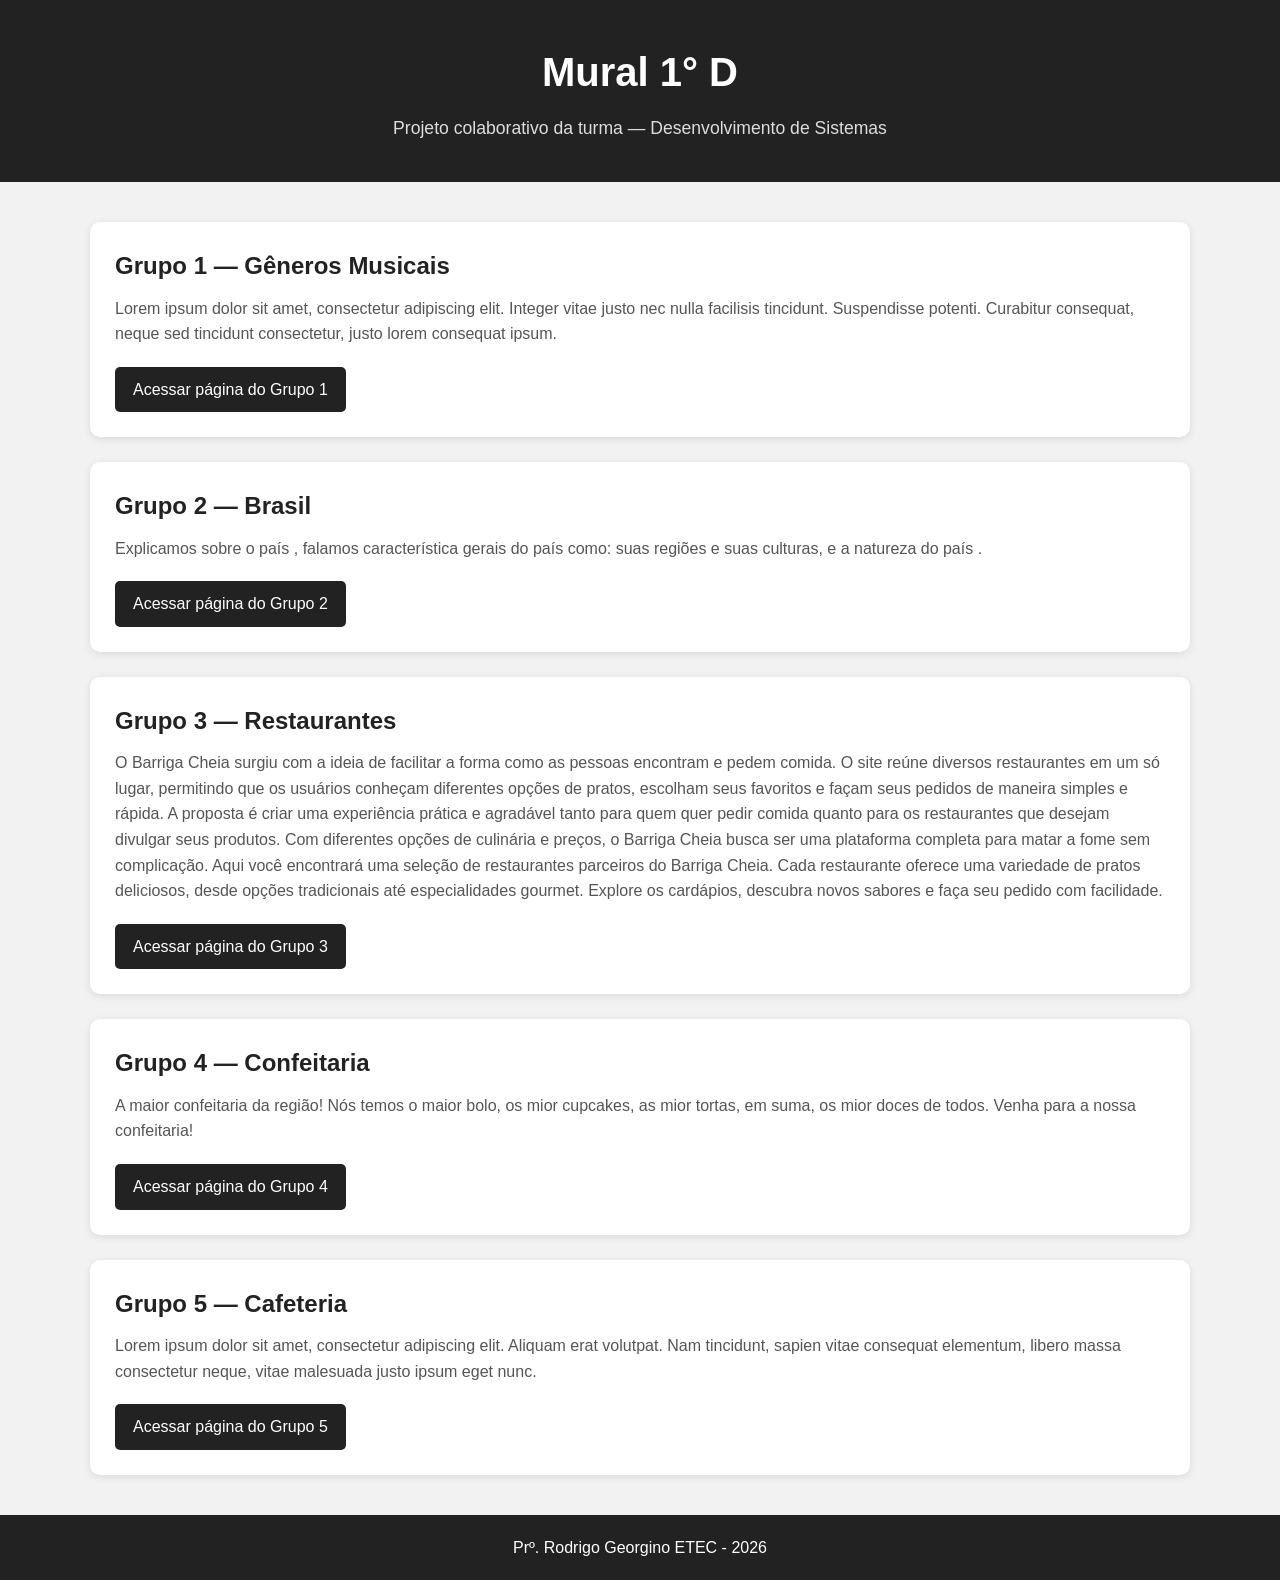
==== commit cf808af6: "Descrição do grupo 2 (#79) Descrição do grupo 2 tema: Brasil  Co-authored-by: Rodrigo Georgino <4778" ====
--- a/index.html
+++ b/index.html
@@ -1,2 +1,2 @@
-
-<!DOCTYPE html> <html lang="pt-BR"> <head> <meta charset="UTF-8"> <meta name="viewport" content="width=device-width, initial-scale=1.0"> <title>Mural 1° D</title> <style> * { box-sizing: border-box; margin: 0; padding: 0; } body { font-family: Arial, Helvetica, sans-serif; background-color: #f2f2f2; color: #333; line-height: 1.6; } header { background-color: #222; color: white; text-align: center; padding: 40px 20px; } header h1 { font-size: 2.5rem; margin-bottom: 10px; } header p { font-size: 1.1rem; color: #ddd; } main { width: 90%; max-width: 1100px; margin: 40px auto; } section { background-color: white; margin-bottom: 25px; padding: 25px; border-radius: 10px; box-shadow: 0 2px 8px rgba(0, 0, 0, 0.10); } section h2 { color: #222; margin-bottom: 10px; } section p { margin-bottom: 20px; color: #555; } .botao { display: inline-block; padding: 10px 18px; background-color: #222; color: white; text-decoration: none; border-radius: 5px; } .botao:hover { background-color: #444; } footer { background-color: #222; color: white; text-align: center; padding: 20px; margin-top: 40px; } @media (max-width: 600px) { header h1 { font-size: 2rem; } main { width: 95%; } section { padding: 20px; } } </style> </head> <body> <header> <h1>Mural 1° D</h1> <p> Projeto colaborativo da turma — Desenvolvimento de Sistemas </p> </header> <main> <!-- GRUPO 1 --> <section> <h2>Grupo 1 — Gêneros Musicais</h2> <p> Lorem ipsum dolor sit amet, consectetur adipiscing elit. Integer vitae justo nec nulla facilisis tincidunt. Suspendisse potenti. Curabitur consequat, neque sed tincidunt consectetur, justo lorem consequat ipsum. </p> <a href="grupo1.html" class="botao"> Acessar página do Grupo 1 </a> </section> <!-- GRUPO 2 --> <section> <h2>Grupo 2 — Brasil</h2> <p> Lorem ipsum dolor sit amet, consectetur adipiscing elit. Praesent euismod, libero at tincidunt consequat, justo lorem interdum neque, vitae faucibus massa erat non libero. </p> <a href="grupo2.html" class="botao"> Acessar página do Grupo 2 </a> </section> <!-- GRUPO 3 --> <section> <h2>Grupo 3 — Restaurante</h2> <p> Clique e conheça diversos restaurantes para diferentes paladares! </p> <a href="grupo3.html" class="botao"> Acessar página do Grupo 3 </a> </section> <!-- GRUPO 4 --> <section> <h2>Grupo 4 — Confeitaria</h2> <p> A maior confeitaria da região! Nós temos o maior bolo, os mior cupcakes, as mior tortas, em suma, os mior doces de todos. Venha para a nossa confeitaria! </p> <a href="grupo4.html" class="botao"> Acessar página do Grupo 4 </a> </section> <!-- GRUPO 5 --> <section> <h2>Grupo 5 — Cafeteria</h2> <p> Lorem ipsum dolor sit amet, consectetur adipiscing elit. Aliquam erat volutpat. Nam tincidunt, sapien vitae consequat elementum, libero massa consectetur neque, vitae malesuada justo ipsum eget nunc. </p> <a href="grupo5.html" class="botao"> Acessar página do Grupo 5 </a> </section> </main> <footer> <p> Prº. Rodrigo Georgino ETEC - 2026 </p> </footer> </body> </html>
+<!DOCTYPE html> <html lang="pt-BR"> <head> <meta charset="UTF-8"> <meta name="viewport" content="width=device-width, initial-scale=1.0"> <title>Mural 1° D</title> <style> * { box-sizing: border-box; margin: 0; padding: 0; } body { font-family: Arial, Helvetica, sans-serif; background-color: #f2f2f2; color: #333; line-height: 1.6; } header { background-color: #222; color: white; text-align: center; padding: 40px 20px; } header h1 { font-size: 2.5rem; margin-bottom: 10px; } header p { font-size: 1.1rem; color: #ddd; } main { width: 90%; max-width: 1100px; margin: 40px auto; } section { background-color: white; margin-bottom: 25px; padding: 25px; border-radius: 10px; box-shadow: 0 2px 8px rgba(0, 0, 0, 0.10); } section h2 { color: #222; margin-bottom: 10px; } section p { margin-bottom: 20px; color: #555; } .botao { display: inline-block; padding: 10px 18px; background-color: #222; color: white; text-decoration: none; border-radius: 5px; } .botao:hover { background-color: #444; } footer { background-color: #222; color: white; text-align: center; padding: 20px; margin-top: 40px; } @media (max-width: 600px) { header h1 { font-size: 2rem; } main { width: 95%; } section { padding: 20px; } } </style> </head> <body> <header> <h1>Mural 1° D</h1> <p> Projeto colaborativo da turma — Desenvolvimento de Sistemas </p> </header> <main> <!-- GRUPO 1 --> <section> <h2>Grupo 1 — Gêneros Musicais</h2> <p> Lorem ipsum dolor sit amet, consectetur adipiscing elit. Integer vitae justo nec nulla facilisis tincidunt. Suspendisse potenti. Curabitur consequat, neque sed tincidunt consectetur, justo lorem consequat ipsum. </p> <a href="grupo1.html" class="botao"> Acessar página do Grupo 1 </a> </section> <!-- GRUPO 2 --> <section> <h2>Grupo 2 — Brasil</h2> <p> Explicamos sobre o país , falamos característica gerais do país como:  suas regiões e suas culturas, e a natureza do país . </p> <a href="grupo2.html" class="botao"> Acessar página do Grupo 2 </a> </section> <!-- GRUPO 3 --> <section> <h2>Grupo 3 — Restaurantes
+</h2> <p> O Barriga Cheia surgiu com a ideia de facilitar a forma como as pessoas encontram e pedem comida. O site reúne diversos restaurantes em um só lugar, permitindo que os usuários conheçam diferentes opções de pratos, escolham seus favoritos e façam seus pedidos de maneira simples e rápida. A proposta é criar uma experiência prática e agradável tanto para quem quer pedir comida quanto para os restaurantes que desejam divulgar seus produtos. Com diferentes opções de culinária e preços, o Barriga Cheia busca ser uma plataforma completa para matar a fome sem complicação. Aqui você encontrará uma seleção de restaurantes parceiros do Barriga Cheia. Cada restaurante oferece uma variedade de pratos deliciosos, desde opções tradicionais até especialidades gourmet. Explore os cardápios, descubra novos sabores e faça seu pedido com facilidade.</p> <a href="/Grupo 3/grupo3.html" class="botao"> Acessar página do Grupo 3 </a> </section> <!-- GRUPO 4 --> <section> <h2>Grupo 4 — Confeitaria</h2> <p> A maior confeitaria da região! Nós temos o maior bolo, os mior cupcakes, as mior tortas, em suma, os mior doces de todos. Venha para a nossa confeitaria! </p> <a href="grupo4.html" class="botao"> Acessar página do Grupo 4 </a> </section> <!-- GRUPO 5 --> <section> <h2>Grupo 5 — Cafeteria</h2> <p> Lorem ipsum dolor sit amet, consectetur adipiscing elit. Aliquam erat volutpat. Nam tincidunt, sapien vitae consequat elementum, libero massa consectetur neque, vitae malesuada justo ipsum eget nunc. </p> <a href="grupo5.html" class="botao"> Acessar página do Grupo 5 </a> </section> </main> <footer> <p> Prº. Rodrigo Georgino ETEC - 2026 </p> </footer> </body> </html>
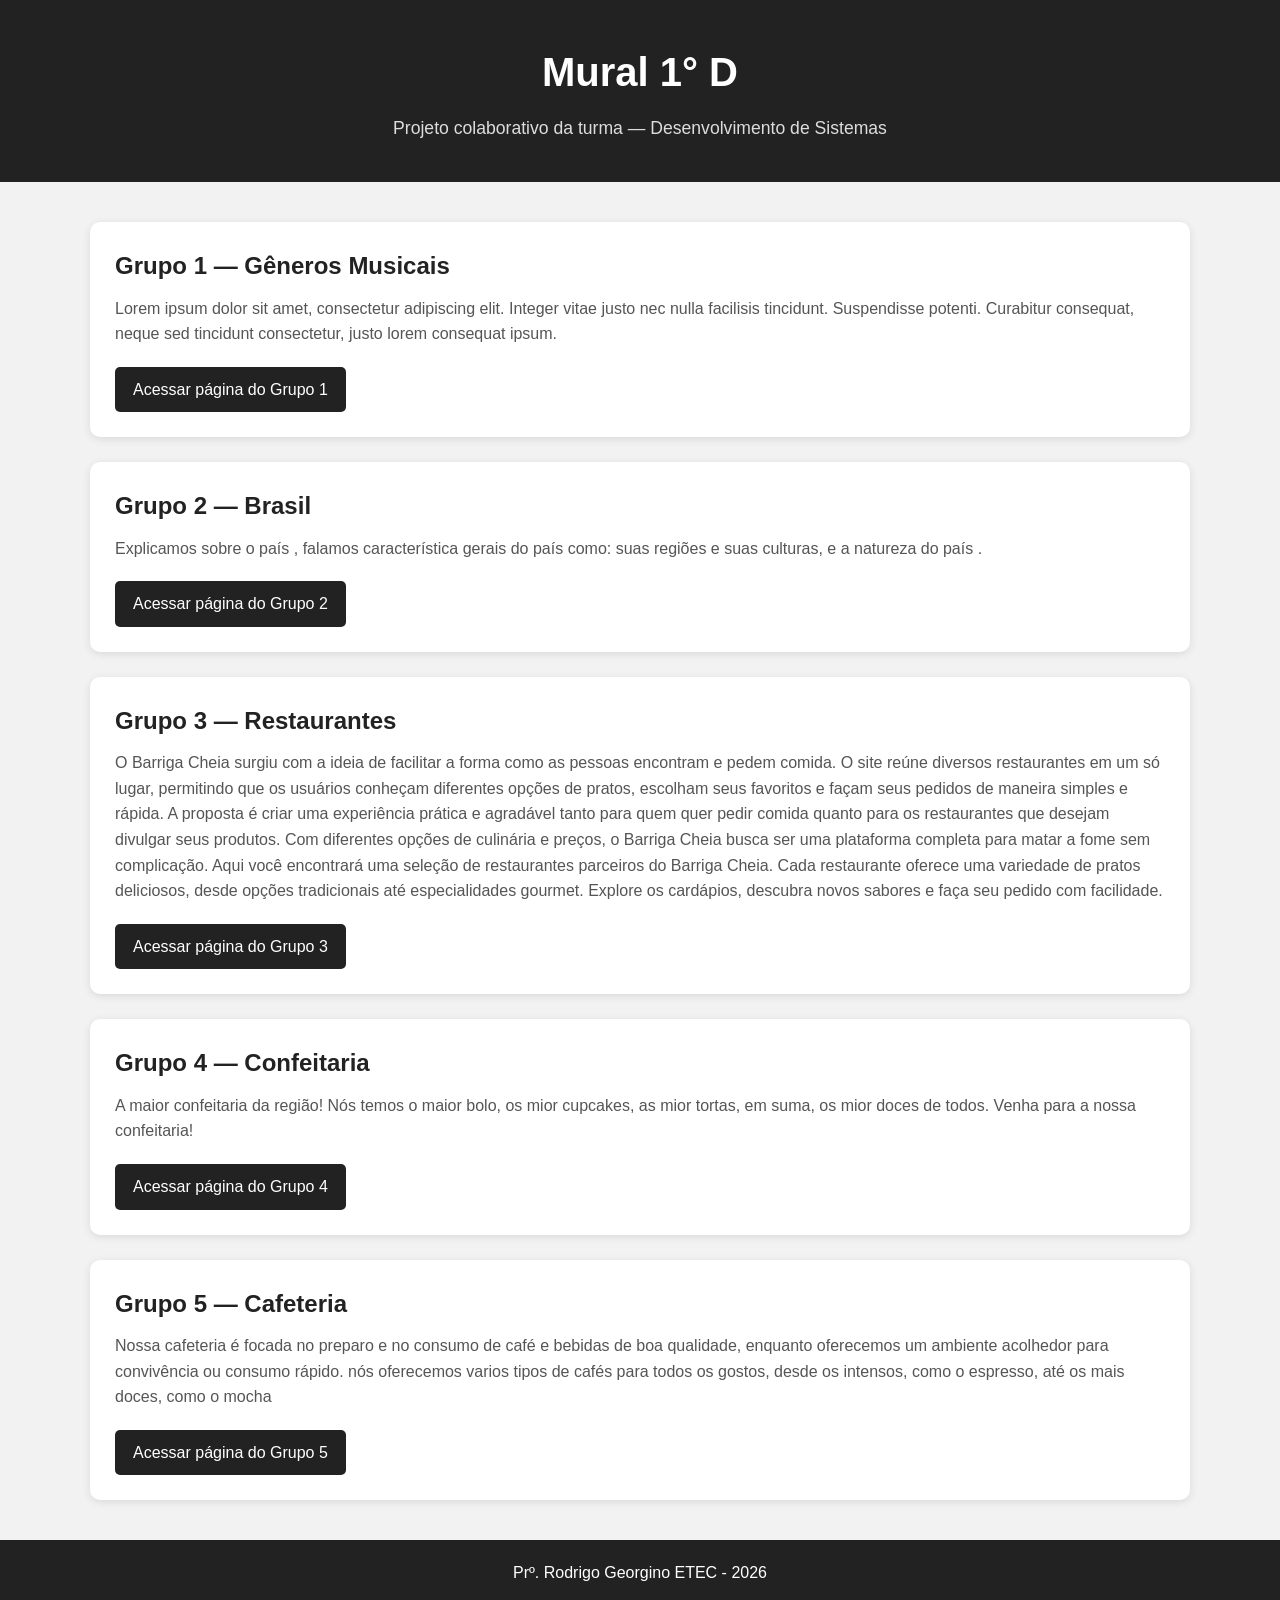
==== commit 34dfcffc: "Merge branch 'main' into patch-6" ====
--- a/index.html
+++ b/index.html
@@ -1,2 +1,2 @@
 <!DOCTYPE html> <html lang="pt-BR"> <head> <meta charset="UTF-8"> <meta name="viewport" content="width=device-width, initial-scale=1.0"> <title>Mural 1° D</title> <style> * { box-sizing: border-box; margin: 0; padding: 0; } body { font-family: Arial, Helvetica, sans-serif; background-color: #f2f2f2; color: #333; line-height: 1.6; } header { background-color: #222; color: white; text-align: center; padding: 40px 20px; } header h1 { font-size: 2.5rem; margin-bottom: 10px; } header p { font-size: 1.1rem; color: #ddd; } main { width: 90%; max-width: 1100px; margin: 40px auto; } section { background-color: white; margin-bottom: 25px; padding: 25px; border-radius: 10px; box-shadow: 0 2px 8px rgba(0, 0, 0, 0.10); } section h2 { color: #222; margin-bottom: 10px; } section p { margin-bottom: 20px; color: #555; } .botao { display: inline-block; padding: 10px 18px; background-color: #222; color: white; text-decoration: none; border-radius: 5px; } .botao:hover { background-color: #444; } footer { background-color: #222; color: white; text-align: center; padding: 20px; margin-top: 40px; } @media (max-width: 600px) { header h1 { font-size: 2rem; } main { width: 95%; } section { padding: 20px; } } </style> </head> <body> <header> <h1>Mural 1° D</h1> <p> Projeto colaborativo da turma — Desenvolvimento de Sistemas </p> </header> <main> <!-- GRUPO 1 --> <section> <h2>Grupo 1 — Gêneros Musicais</h2> <p> Lorem ipsum dolor sit amet, consectetur adipiscing elit. Integer vitae justo nec nulla facilisis tincidunt. Suspendisse potenti. Curabitur consequat, neque sed tincidunt consectetur, justo lorem consequat ipsum. </p> <a href="grupo1.html" class="botao"> Acessar página do Grupo 1 </a> </section> <!-- GRUPO 2 --> <section> <h2>Grupo 2 — Brasil</h2> <p> Explicamos sobre o país , falamos característica gerais do país como:  suas regiões e suas culturas, e a natureza do país . </p> <a href="grupo2.html" class="botao"> Acessar página do Grupo 2 </a> </section> <!-- GRUPO 3 --> <section> <h2>Grupo 3 — Restaurantes
-</h2> <p> O Barriga Cheia surgiu com a ideia de facilitar a forma como as pessoas encontram e pedem comida. O site reúne diversos restaurantes em um só lugar, permitindo que os usuários conheçam diferentes opções de pratos, escolham seus favoritos e façam seus pedidos de maneira simples e rápida. A proposta é criar uma experiência prática e agradável tanto para quem quer pedir comida quanto para os restaurantes que desejam divulgar seus produtos. Com diferentes opções de culinária e preços, o Barriga Cheia busca ser uma plataforma completa para matar a fome sem complicação. Aqui você encontrará uma seleção de restaurantes parceiros do Barriga Cheia. Cada restaurante oferece uma variedade de pratos deliciosos, desde opções tradicionais até especialidades gourmet. Explore os cardápios, descubra novos sabores e faça seu pedido com facilidade.</p> <a href="/Grupo 3/grupo3.html" class="botao"> Acessar página do Grupo 3 </a> </section> <!-- GRUPO 4 --> <section> <h2>Grupo 4 — Confeitaria</h2> <p> A maior confeitaria da região! Nós temos o maior bolo, os mior cupcakes, as mior tortas, em suma, os mior doces de todos. Venha para a nossa confeitaria! </p> <a href="grupo4.html" class="botao"> Acessar página do Grupo 4 </a> </section> <!-- GRUPO 5 --> <section> <h2>Grupo 5 — Cafeteria</h2> <p> Lorem ipsum dolor sit amet, consectetur adipiscing elit. Aliquam erat volutpat. Nam tincidunt, sapien vitae consequat elementum, libero massa consectetur neque, vitae malesuada justo ipsum eget nunc. </p> <a href="grupo5.html" class="botao"> Acessar página do Grupo 5 </a> </section> </main> <footer> <p> Prº. Rodrigo Georgino ETEC - 2026 </p> </footer> </body> </html>+</h2> <p> O Barriga Cheia surgiu com a ideia de facilitar a forma como as pessoas encontram e pedem comida. O site reúne diversos restaurantes em um só lugar, permitindo que os usuários conheçam diferentes opções de pratos, escolham seus favoritos e façam seus pedidos de maneira simples e rápida. A proposta é criar uma experiência prática e agradável tanto para quem quer pedir comida quanto para os restaurantes que desejam divulgar seus produtos. Com diferentes opções de culinária e preços, o Barriga Cheia busca ser uma plataforma completa para matar a fome sem complicação. Aqui você encontrará uma seleção de restaurantes parceiros do Barriga Cheia. Cada restaurante oferece uma variedade de pratos deliciosos, desde opções tradicionais até especialidades gourmet. Explore os cardápios, descubra novos sabores e faça seu pedido com facilidade.</p> <a href="/Grupo 3/grupo3.html" class="botao"> Acessar página do Grupo 3 </a> </section> <!-- GRUPO 4 --> <section> <h2>Grupo 4 — Confeitaria</h2> <p> A maior confeitaria da região! Nós temos o maior bolo, os mior cupcakes, as mior tortas, em suma, os mior doces de todos. Venha para a nossa confeitaria! </p> <a href="grupo4.html" class="botao"> Acessar página do Grupo 4 </a> </section> <!-- GRUPO 5 --> <section> <h2>Grupo 5 — Cafeteria</h2> <p> Nossa cafeteria é focada no preparo e no consumo de café e bebidas de boa qualidade, enquanto oferecemos um ambiente acolhedor para convivência ou consumo rápido. nós oferecemos varios tipos de cafés para todos os gostos, desde os intensos, como o espresso, até os mais doces, como o mocha </p> <a href="grupo5.html" class="botao"> Acessar página do Grupo 5 </a> </section> </main> <footer> <p> Prº. Rodrigo Georgino ETEC - 2026 </p> </footer> </body> </html>
